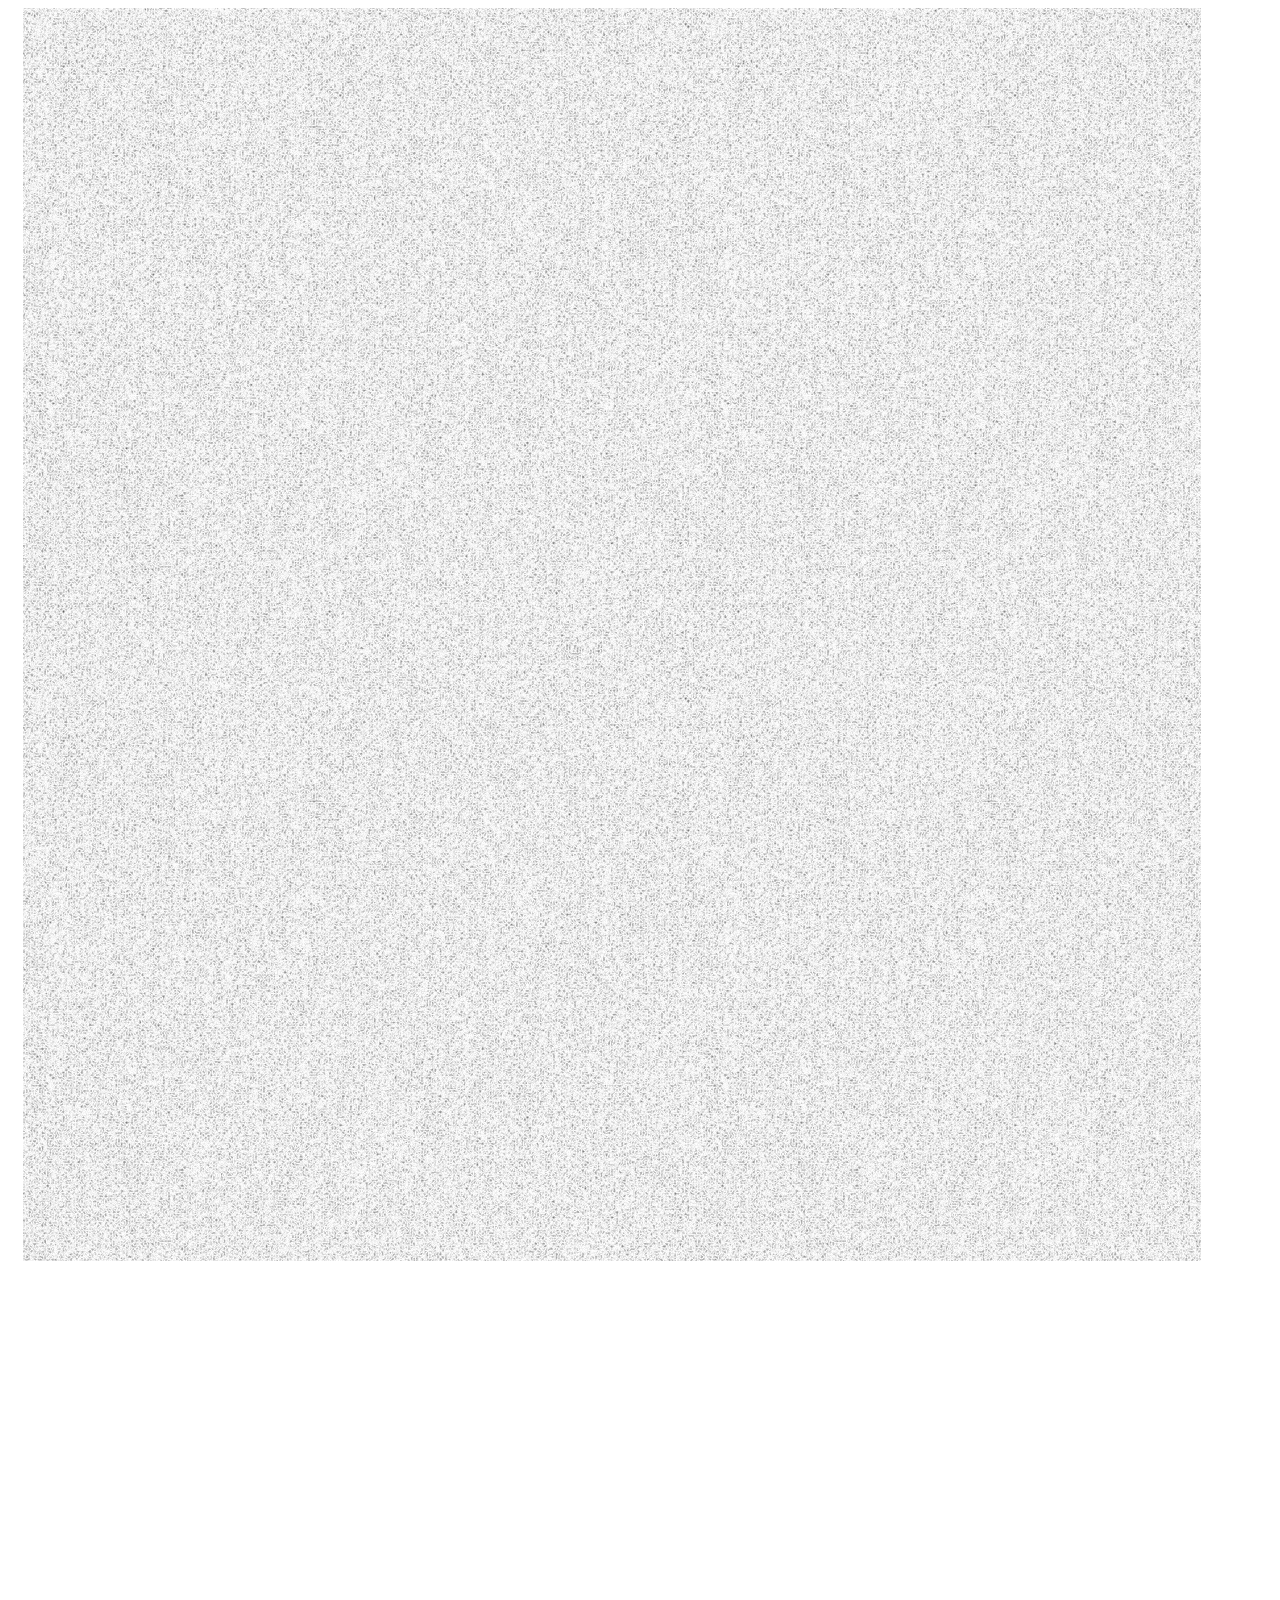
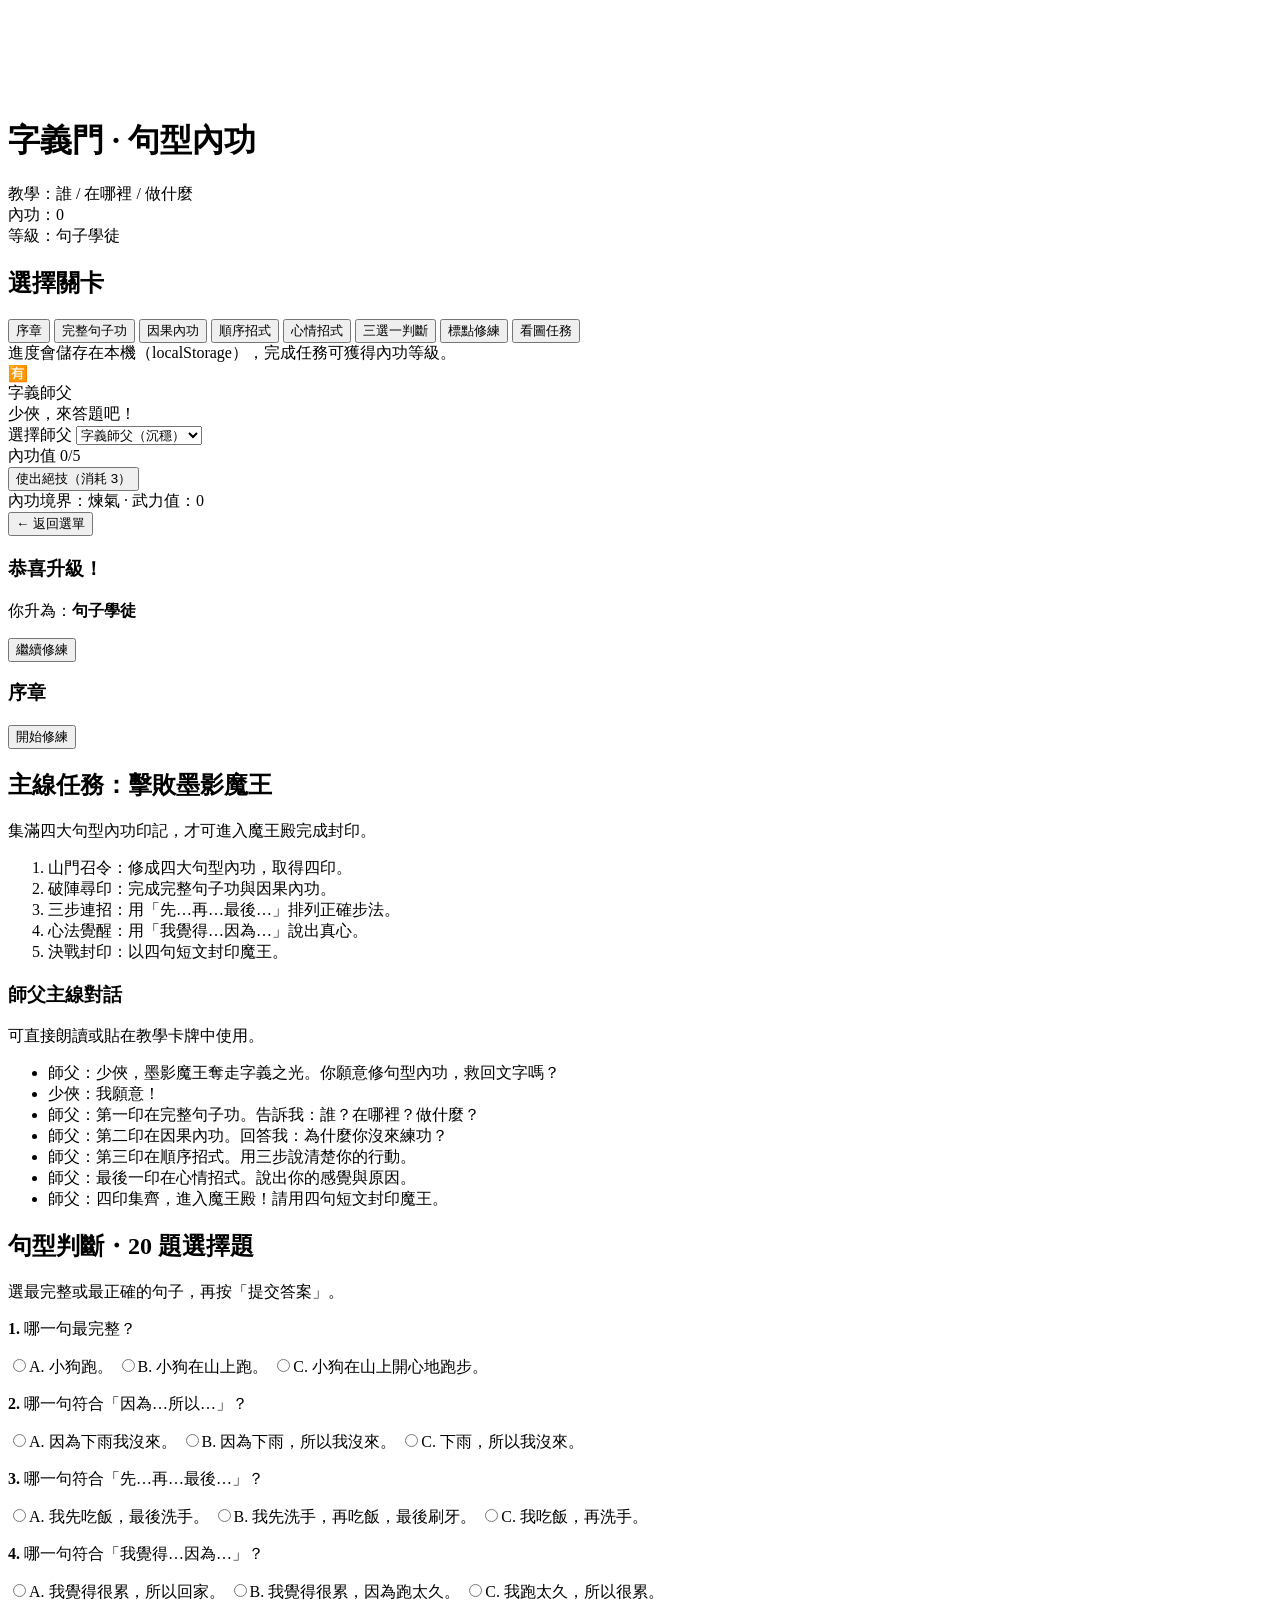
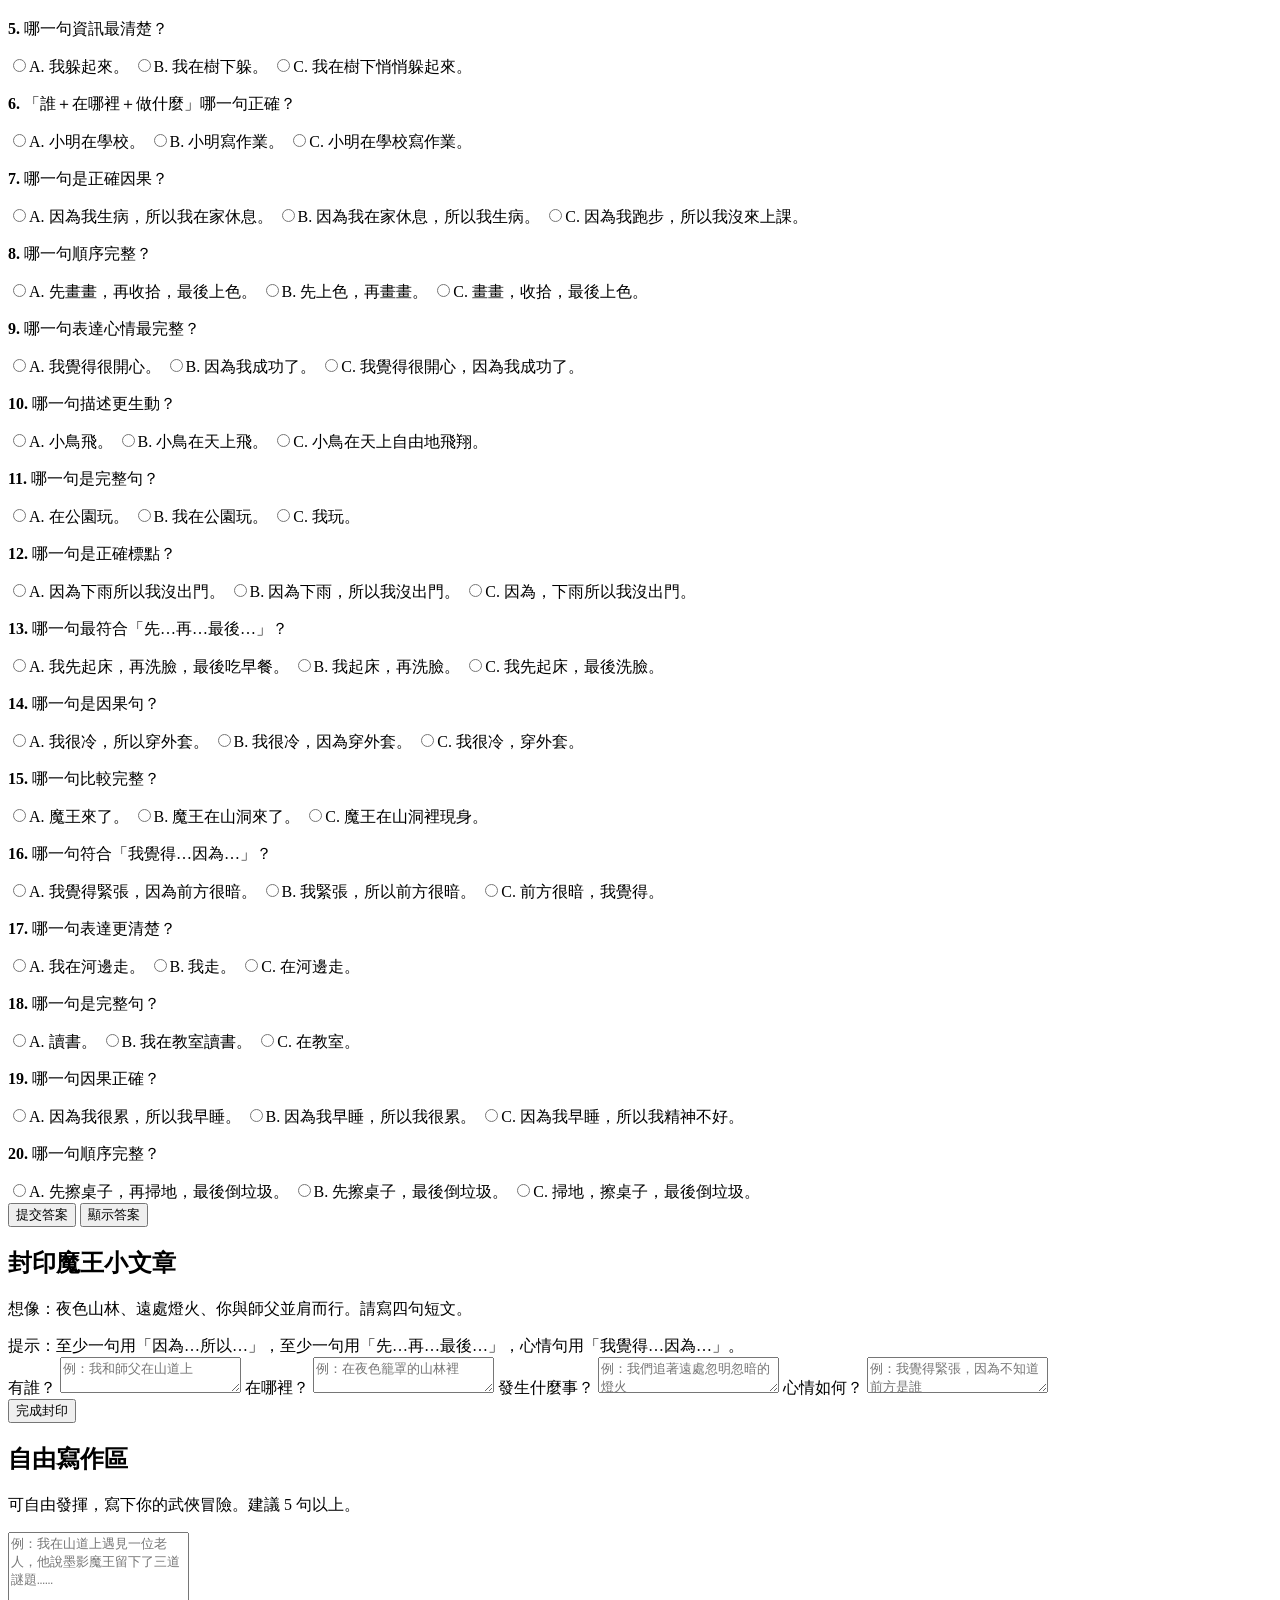
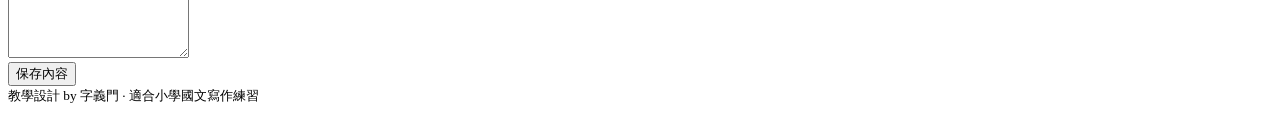
==== index.html @ 16835811 "Add files via upload" ====
<!doctype html>
<html lang="zh-Hant">
<head>
  <meta charset="utf-8" />
  <meta name="viewport" content="width=device-width,initial-scale=1" />
  <title>字義門 · 句型內功</title>
  <link rel="stylesheet" href="css/style.css">
</head>
<body>
  <!-- decorative animated ink at the right edge -->
  <div id="ink-edge" aria-hidden="true" class="ink-edge">
    <!-- simple SVG ink-blot with subtle gradient and texture -->
    <svg viewBox="0 0 600 800" preserveAspectRatio="xMidYMid slice" xmlns="http://www.w3.org/2000/svg">
      <defs>
        <radialGradient id="inkGrad" cx="30%" cy="20%" r="80%">
          <stop offset="0%" stop-color="#0b132b" stop-opacity="0.85"/>
          <stop offset="60%" stop-color="#0b132b" stop-opacity="0.55"/>
          <stop offset="100%" stop-color="#0b132b" stop-opacity="0.15"/>
        </radialGradient>
        <filter id="grain"><feTurbulence baseFrequency="0.8" numOctaves="1" stitchTiles="stitch"/><feColorMatrix type="saturate" values="0" result="g"/></filter>
      </defs>
      <g filter="url(#grain)">
        <path class="ink-blob" d="M120,60 C40,120 40,260 80,360 C130,480 220,560 300,540 C380,520 460,420 500,300 C540,180 520,80 420,50 C340,26 220,10 120,60 Z" fill="url(#inkGrad)" opacity="0.95"/>
        <ellipse class="ink-spot" cx="420" cy="420" rx="80" ry="40" fill="#0b132b" opacity="0.06"/>
      </g>
    </svg>
  </div>
  <!-- interactive overlay for ink ripples (captures pointer events) -->
  <div id="ink-interact" class="ink-interact" aria-hidden="false"></div>
  <main id="app" class="container">
    <header>
      <div class="title-wrap">
        <h1>字義門 · 句型內功</h1>
        <div class="meta small">教學：誰 / 在哪裡 / 做什麼</div>
      </div>
      <div class="status">
        <div id="points">內功：<span id="points-count">0</span></div>
        <div id="level-badge">等級：<span id="badge">句子學徒</span></div>
        <div class="progress" title="升級進度"><div id="progress-bar"></div></div>
      </div>
    </header>

    <section id="menu" class="panel">
      <h2>選擇關卡</h2>
      <div class="buttons">
        <button id="prologue-btn">序章</button>
        <button data-action="start" data-level="complete">完整句子功</button>
        <button data-action="start" data-level="cause">因果內功</button>
        <button data-action="start" data-level="sequence">順序招式</button>
        <button data-action="start" data-level="feeling">心情招式</button>
        <button data-action="start" data-level="choose">三選一判斷</button>
        <button data-action="start" data-level="punct">標點修練</button>
        <button data-action="start" data-level="picture">看圖任務</button>
      </div>
      <div class="hint">進度會儲存在本機（localStorage），完成任務可獲得內功等級。</div>
    </section>

    <!-- Wuxia NPC and inner power area -->
    <section id="dojo" class="panel">
      <div class="npc-row">
        <div class="npc">
          <div id="npc-avatar" class="avatar">🈶</div>
          <div>
            <div id="npc-name">字義師父</div>
            <div id="npc-bubble" class="bubble">少俠，來答題吧！</div>
          </div>
        </div>

        <div class="npc-controls">
          <label for="npc-select" class="small">選擇師父</label>
          <select id="npc-select">
            <option value="master">字義師父（沉穩）</option>
            <option value="elder">老莊長老（慈祥）</option>
            <option value="sister">師姊（活潑）</option>
          </select>
          <div class="power-box">
            <div class="power-label">內功值 <span id="power-numeric">0/5</span></div>
            <div class="power-bar"><div id="power-bar-fill" style="width:0%"></div></div>
            <button id="use-skill">使出絕技（消耗 3）</button>
          </div>
          <div class="status-box small">內功境界：<span id="realm">煉氣</span> · 武力值：<span id="wuli">0</span></div>
        </div>
      </div>
    </section>

    <section id="game" class="panel hidden">
      <button id="back">← 返回選單</button>
      <h2 id="stage-title"></h2>
      <div id="stage-desc"></div>
      <div id="question-area"></div>
      <div id="controls"></div>
      <div id="feedback" class="feedback"></div>
    </section>

    <!-- Level up modal -->
    <div id="levelup-modal" class="modal hidden">
      <div class="modal-card">
        <h3>恭喜升級！</h3>
        <p>你升為：<strong id="modal-badge">句子學徒</strong></p>
        <button id="close-modal">繼續修練</button>
      </div>
    </div>

    <!-- Prologue modal -->
    <div id="prologue-modal" class="modal hidden">
      <div class="modal-card">
        <h3 id="prologue-title">序章</h3>
        <div id="prologue-content" class="meta" style="margin:12px 0;white-space:pre-wrap;"></div>
        <button id="close-prologue">開始修練</button>
      </div>
    </div>

    <section id="mainline" class="panel">
      <h2>主線任務：擊敗墨影魔王</h2>
      <p class="meta">集滿四大句型內功印記，才可進入魔王殿完成封印。</p>
      <ol>
        <li>山門召令：修成四大句型內功，取得四印。</li>
        <li>破陣尋印：完成完整句子功與因果內功。</li>
        <li>三步連招：用「先…再…最後…」排列正確步法。</li>
        <li>心法覺醒：用「我覺得…因為…」說出真心。</li>
        <li>決戰封印：以四句短文封印魔王。</li>
      </ol>
      <h3>師父主線對話</h3>
      <div class="meta">可直接朗讀或貼在教學卡牌中使用。</div>
      <ul class="meta">
        <li>師父：少俠，墨影魔王奪走字義之光。你願意修句型內功，救回文字嗎？</li>
        <li>少俠：我願意！</li>
        <li>師父：第一印在完整句子功。告訴我：誰？在哪裡？做什麼？</li>
        <li>師父：第二印在因果內功。回答我：為什麼你沒來練功？</li>
        <li>師父：第三印在順序招式。用三步說清楚你的行動。</li>
        <li>師父：最後一印在心情招式。說出你的感覺與原因。</li>
        <li>師父：四印集齊，進入魔王殿！請用四句短文封印魔王。</li>
      </ul>
    </section>

    <section id="quiz20" class="panel">
      <h2>句型判斷・20 題選擇題</h2>
      <div class="meta">選最完整或最正確的句子，再按「提交答案」。</div>

      <div class="quiz-question" data-answer="C">
        <p><strong>1.</strong> 哪一句最完整？</p>
        <label class="choice"><input type="radio" name="q1" value="A">A. 小狗跑。</label>
        <label class="choice"><input type="radio" name="q1" value="B">B. 小狗在山上跑。</label>
        <label class="choice"><input type="radio" name="q1" value="C">C. 小狗在山上開心地跑步。</label>
      </div>

      <div class="quiz-question" data-answer="B">
        <p><strong>2.</strong> 哪一句符合「因為…所以…」？</p>
        <label class="choice"><input type="radio" name="q2" value="A">A. 因為下雨我沒來。</label>
        <label class="choice"><input type="radio" name="q2" value="B">B. 因為下雨，所以我沒來。</label>
        <label class="choice"><input type="radio" name="q2" value="C">C. 下雨，所以我沒來。</label>
      </div>

      <div class="quiz-question" data-answer="B">
        <p><strong>3.</strong> 哪一句符合「先…再…最後…」？</p>
        <label class="choice"><input type="radio" name="q3" value="A">A. 我先吃飯，最後洗手。</label>
        <label class="choice"><input type="radio" name="q3" value="B">B. 我先洗手，再吃飯，最後刷牙。</label>
        <label class="choice"><input type="radio" name="q3" value="C">C. 我吃飯，再洗手。</label>
      </div>

      <div class="quiz-question" data-answer="B">
        <p><strong>4.</strong> 哪一句符合「我覺得…因為…」？</p>
        <label class="choice"><input type="radio" name="q4" value="A">A. 我覺得很累，所以回家。</label>
        <label class="choice"><input type="radio" name="q4" value="B">B. 我覺得很累，因為跑太久。</label>
        <label class="choice"><input type="radio" name="q4" value="C">C. 我跑太久，所以很累。</label>
      </div>

      <div class="quiz-question" data-answer="C">
        <p><strong>5.</strong> 哪一句資訊最清楚？</p>
        <label class="choice"><input type="radio" name="q5" value="A">A. 我躲起來。</label>
        <label class="choice"><input type="radio" name="q5" value="B">B. 我在樹下躲。</label>
        <label class="choice"><input type="radio" name="q5" value="C">C. 我在樹下悄悄躲起來。</label>
      </div>

      <div class="quiz-question" data-answer="C">
        <p><strong>6.</strong> 「誰＋在哪裡＋做什麼」哪一句正確？</p>
        <label class="choice"><input type="radio" name="q6" value="A">A. 小明在學校。</label>
        <label class="choice"><input type="radio" name="q6" value="B">B. 小明寫作業。</label>
        <label class="choice"><input type="radio" name="q6" value="C">C. 小明在學校寫作業。</label>
      </div>

      <div class="quiz-question" data-answer="A">
        <p><strong>7.</strong> 哪一句是正確因果？</p>
        <label class="choice"><input type="radio" name="q7" value="A">A. 因為我生病，所以我在家休息。</label>
        <label class="choice"><input type="radio" name="q7" value="B">B. 因為我在家休息，所以我生病。</label>
        <label class="choice"><input type="radio" name="q7" value="C">C. 因為我跑步，所以我沒來上課。</label>
      </div>

      <div class="quiz-question" data-answer="A">
        <p><strong>8.</strong> 哪一句順序完整？</p>
        <label class="choice"><input type="radio" name="q8" value="A">A. 先畫畫，再收拾，最後上色。</label>
        <label class="choice"><input type="radio" name="q8" value="B">B. 先上色，再畫畫。</label>
        <label class="choice"><input type="radio" name="q8" value="C">C. 畫畫，收拾，最後上色。</label>
      </div>

      <div class="quiz-question" data-answer="C">
        <p><strong>9.</strong> 哪一句表達心情最完整？</p>
        <label class="choice"><input type="radio" name="q9" value="A">A. 我覺得很開心。</label>
        <label class="choice"><input type="radio" name="q9" value="B">B. 因為我成功了。</label>
        <label class="choice"><input type="radio" name="q9" value="C">C. 我覺得很開心，因為我成功了。</label>
      </div>

      <div class="quiz-question" data-answer="C">
        <p><strong>10.</strong> 哪一句描述更生動？</p>
        <label class="choice"><input type="radio" name="q10" value="A">A. 小鳥飛。</label>
        <label class="choice"><input type="radio" name="q10" value="B">B. 小鳥在天上飛。</label>
        <label class="choice"><input type="radio" name="q10" value="C">C. 小鳥在天上自由地飛翔。</label>
      </div>

      <div class="quiz-question" data-answer="B">
        <p><strong>11.</strong> 哪一句是完整句？</p>
        <label class="choice"><input type="radio" name="q11" value="A">A. 在公園玩。</label>
        <label class="choice"><input type="radio" name="q11" value="B">B. 我在公園玩。</label>
        <label class="choice"><input type="radio" name="q11" value="C">C. 我玩。</label>
      </div>

      <div class="quiz-question" data-answer="B">
        <p><strong>12.</strong> 哪一句是正確標點？</p>
        <label class="choice"><input type="radio" name="q12" value="A">A. 因為下雨所以我沒出門。</label>
        <label class="choice"><input type="radio" name="q12" value="B">B. 因為下雨，所以我沒出門。</label>
        <label class="choice"><input type="radio" name="q12" value="C">C. 因為，下雨所以我沒出門。</label>
      </div>

      <div class="quiz-question" data-answer="A">
        <p><strong>13.</strong> 哪一句最符合「先…再…最後…」？</p>
        <label class="choice"><input type="radio" name="q13" value="A">A. 我先起床，再洗臉，最後吃早餐。</label>
        <label class="choice"><input type="radio" name="q13" value="B">B. 我起床，再洗臉。</label>
        <label class="choice"><input type="radio" name="q13" value="C">C. 我先起床，最後洗臉。</label>
      </div>

      <div class="quiz-question" data-answer="A">
        <p><strong>14.</strong> 哪一句是因果句？</p>
        <label class="choice"><input type="radio" name="q14" value="A">A. 我很冷，所以穿外套。</label>
        <label class="choice"><input type="radio" name="q14" value="B">B. 我很冷，因為穿外套。</label>
        <label class="choice"><input type="radio" name="q14" value="C">C. 我很冷，穿外套。</label>
      </div>

      <div class="quiz-question" data-answer="C">
        <p><strong>15.</strong> 哪一句比較完整？</p>
        <label class="choice"><input type="radio" name="q15" value="A">A. 魔王來了。</label>
        <label class="choice"><input type="radio" name="q15" value="B">B. 魔王在山洞來了。</label>
        <label class="choice"><input type="radio" name="q15" value="C">C. 魔王在山洞裡現身。</label>
      </div>

      <div class="quiz-question" data-answer="A">
        <p><strong>16.</strong> 哪一句符合「我覺得…因為…」？</p>
        <label class="choice"><input type="radio" name="q16" value="A">A. 我覺得緊張，因為前方很暗。</label>
        <label class="choice"><input type="radio" name="q16" value="B">B. 我緊張，所以前方很暗。</label>
        <label class="choice"><input type="radio" name="q16" value="C">C. 前方很暗，我覺得。</label>
      </div>

      <div class="quiz-question" data-answer="A">
        <p><strong>17.</strong> 哪一句表達更清楚？</p>
        <label class="choice"><input type="radio" name="q17" value="A">A. 我在河邊走。</label>
        <label class="choice"><input type="radio" name="q17" value="B">B. 我走。</label>
        <label class="choice"><input type="radio" name="q17" value="C">C. 在河邊走。</label>
      </div>

      <div class="quiz-question" data-answer="B">
        <p><strong>18.</strong> 哪一句是完整句？</p>
        <label class="choice"><input type="radio" name="q18" value="A">A. 讀書。</label>
        <label class="choice"><input type="radio" name="q18" value="B">B. 我在教室讀書。</label>
        <label class="choice"><input type="radio" name="q18" value="C">C. 在教室。</label>
      </div>

      <div class="quiz-question" data-answer="A">
        <p><strong>19.</strong> 哪一句因果正確？</p>
        <label class="choice"><input type="radio" name="q19" value="A">A. 因為我很累，所以我早睡。</label>
        <label class="choice"><input type="radio" name="q19" value="B">B. 因為我早睡，所以我很累。</label>
        <label class="choice"><input type="radio" name="q19" value="C">C. 因為我早睡，所以我精神不好。</label>
      </div>

      <div class="quiz-question" data-answer="A">
        <p><strong>20.</strong> 哪一句順序完整？</p>
        <label class="choice"><input type="radio" name="q20" value="A">A. 先擦桌子，再掃地，最後倒垃圾。</label>
        <label class="choice"><input type="radio" name="q20" value="B">B. 先擦桌子，最後倒垃圾。</label>
        <label class="choice"><input type="radio" name="q20" value="C">C. 掃地，擦桌子，最後倒垃圾。</label>
      </div>

      <div class="controls-row">
        <button id="quiz-check">提交答案</button>
        <button id="quiz-show">顯示答案</button>
      </div>
      <div id="quiz-result" class="feedback"></div>
    </section>

    <section id="writing" class="panel">
      <h2>封印魔王小文章</h2>
      <p class="meta">想像：夜色山林、遠處燈火、你與師父並肩而行。請寫四句短文。</p>
      <div class="meta">提示：至少一句用「因為…所以…」，至少一句用「先…再…最後…」，心情句用「我覺得…因為…」。</div>
      <label>有誰？
        <textarea id="story-who" rows="2" placeholder="例：我和師父在山道上"></textarea>
      </label>
      <label>在哪裡？
        <textarea id="story-where" rows="2" placeholder="例：在夜色籠罩的山林裡"></textarea>
      </label>
      <label>發生什麼事？
        <textarea id="story-what" rows="2" placeholder="例：我們追著遠處忽明忽暗的燈火"></textarea>
      </label>
      <label>心情如何？
        <textarea id="story-feel" rows="2" placeholder="例：我覺得緊張，因為不知道前方是誰"></textarea>
      </label>
      <div class="controls-row">
        <button id="writing-check">完成封印</button>
      </div>
      <div id="writing-feedback" class="feedback"></div>
    </section>

    <section id="freewriting" class="panel">
      <h2>自由寫作區</h2>
      <p class="meta">可自由發揮，寫下你的武俠冒險。建議 5 句以上。</p>
      <textarea id="freewriting-text" rows="8" placeholder="例：我在山道上遇見一位老人，他說墨影魔王留下了三道謎題……"></textarea>
      <div class="controls-row">
        <button id="freewriting-save">保存內容</button>
      </div>
      <div id="freewriting-feedback" class="feedback"></div>
    </section>

    <footer>
      <small>教學設計 by 字義門 · 適合小學國文寫作練習</small>
    </footer>
  </main>
  <script src="js/story_lines_data.js"></script>
  <script src="js/npc_dialogue_data.js"></script>
  <script src="js/app.js"></script>
  <script>
    (function(){
      function getQuestions(){
        return Array.prototype.slice.call(document.querySelectorAll('#quiz20 .quiz-question'));
      }
      var quizCheck = document.getElementById('quiz-check');
      var quizShow = document.getElementById('quiz-show');
      var quizResult = document.getElementById('quiz-result');
      if(quizCheck){
        quizCheck.addEventListener('click', function(){
          var questions = getQuestions();
          var correct = 0;
          var answered = 0;
          questions.forEach(function(q){
            var answer = q.getAttribute('data-answer');
            var sel = q.querySelector('input[type="radio"]:checked');
            if(sel){
              answered += 1;
              if(sel.value === answer){ correct += 1; }
            }
          });
          if(quizResult){
            if(answered < questions.length){
              quizResult.className = 'feedback bad';
              quizResult.innerText = '尚未全部作答：已作答 ' + answered + ' / ' + questions.length + ' 題。';
            } else {
              quizResult.className = 'feedback ok';
              quizResult.innerText = '答對 ' + correct + ' / ' + questions.length + ' 題。';
            }
          }
        });
      }
      if(quizShow){
        quizShow.addEventListener('click', function(){
          getQuestions().forEach(function(q){
            var answer = q.getAttribute('data-answer');
            var input = q.querySelector('input[value="' + answer + '"]');
            if(input && input.parentElement){
              input.parentElement.style.borderColor = '#2b7cff';
              input.parentElement.style.background = '#eef5ff';
            }
          });
          if(quizResult){
            quizResult.className = 'feedback';
            quizResult.innerText = '已標示正確答案。';
          }
        });
      }

      var writingCheck = document.getElementById('writing-check');
      var writingFeedback = document.getElementById('writing-feedback');
      if(writingCheck){
        writingCheck.addEventListener('click', function(){
          var ids = ['story-who','story-where','story-what','story-feel'];
          var missing = 0;
          ids.forEach(function(id){
            var el = document.getElementById(id);
            if(!el || !el.value || !el.value.trim()){ missing += 1; }
          });
          if(writingFeedback){
            if(missing === 0){
              writingFeedback.className = 'feedback ok';
              writingFeedback.innerText = '封印成功！你已完成四句短文。';
            } else {
              writingFeedback.className = 'feedback bad';
              writingFeedback.innerText = '還差 ' + missing + ' 句未完成。';
            }
          }
        });
      }

      var freeText = document.getElementById('freewriting-text');
      var freeSave = document.getElementById('freewriting-save');
      var freeFeedback = document.getElementById('freewriting-feedback');
      if(freeText){
        try{
          var saved = localStorage.getItem('zy_freewriting_v1');
          if(saved){ freeText.value = saved; }
        }catch(e){}
      }
      if(freeSave){
        freeSave.addEventListener('click', function(){
          if(freeText && freeText.value.trim()){
            try{ localStorage.setItem('zy_freewriting_v1', freeText.value); }catch(e){}
            if(freeFeedback){
              freeFeedback.className = 'feedback ok';
              freeFeedback.innerText = '已保存你的文章。';
            }
          } else if(freeFeedback){
            freeFeedback.className = 'feedback bad';
            freeFeedback.innerText = '請先寫一些內容再保存。';
          }
        });
      }
    })();
  </script>
</body>
</html>
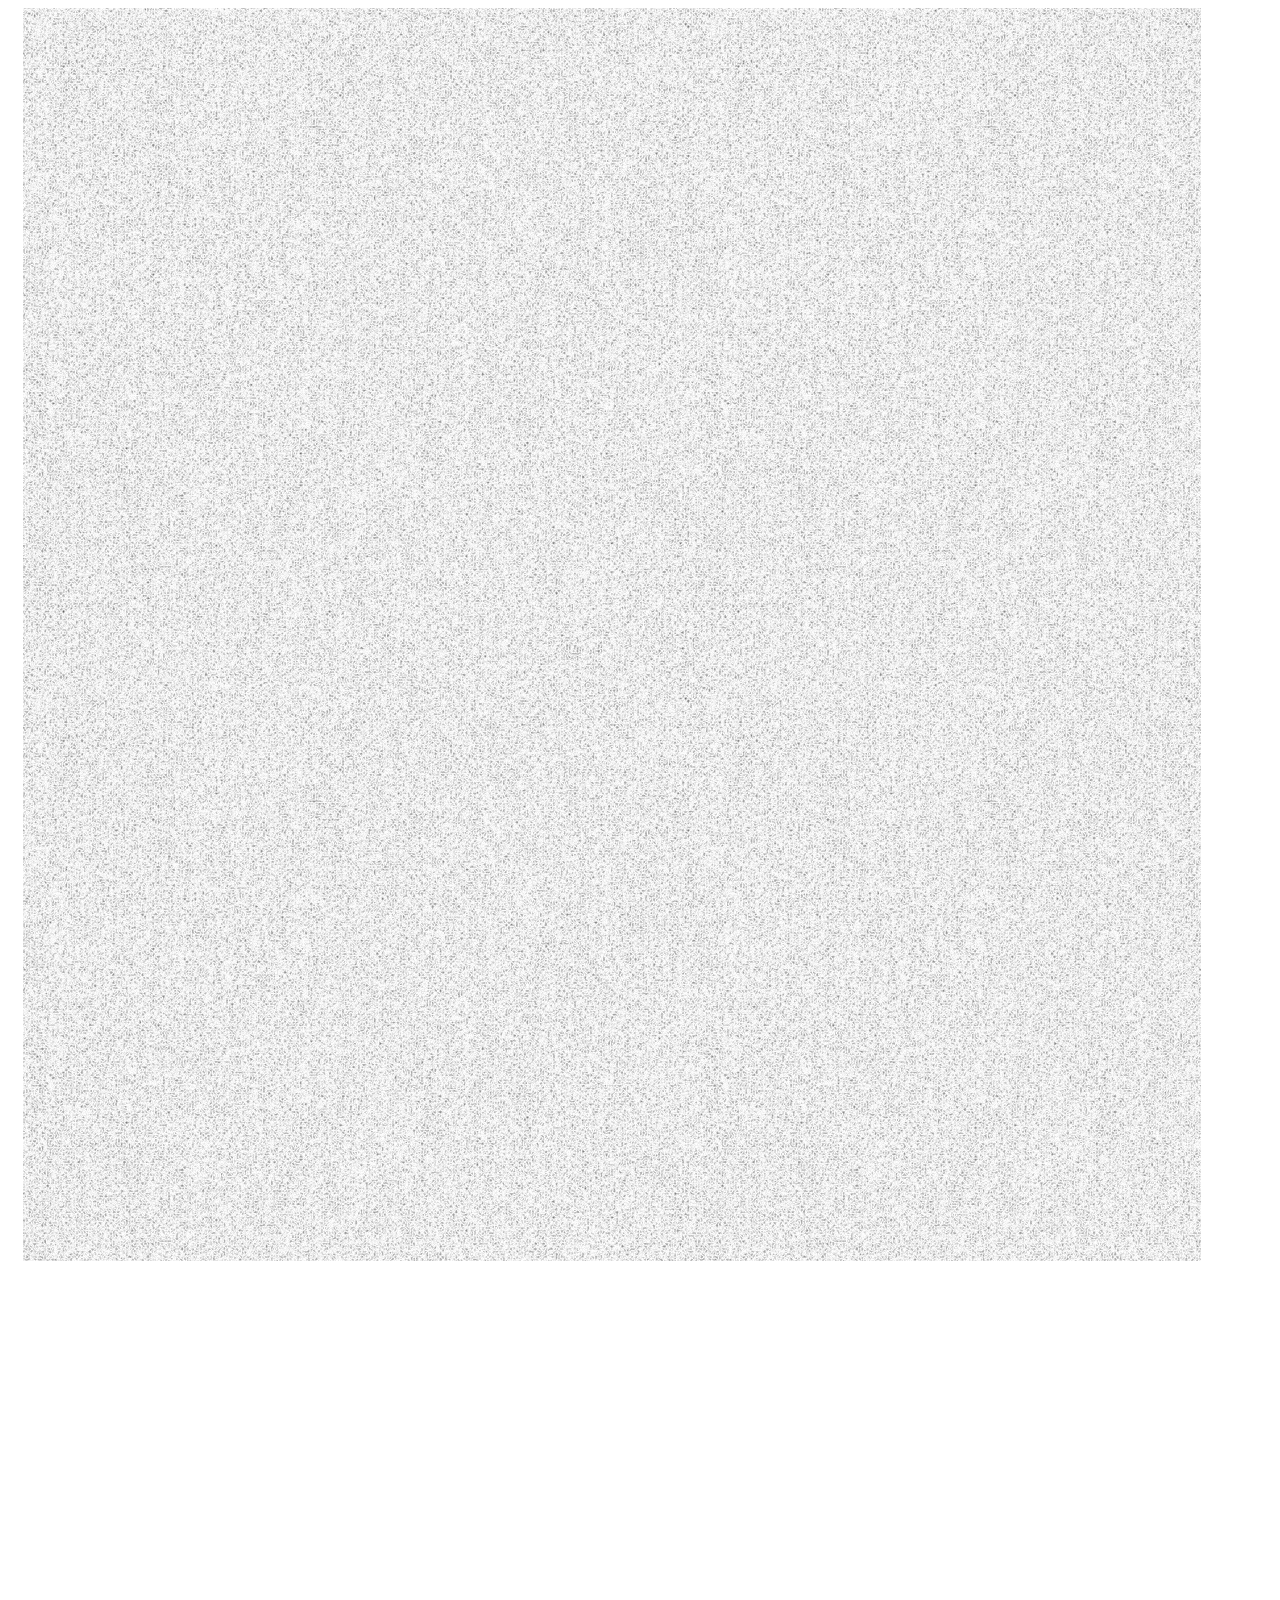
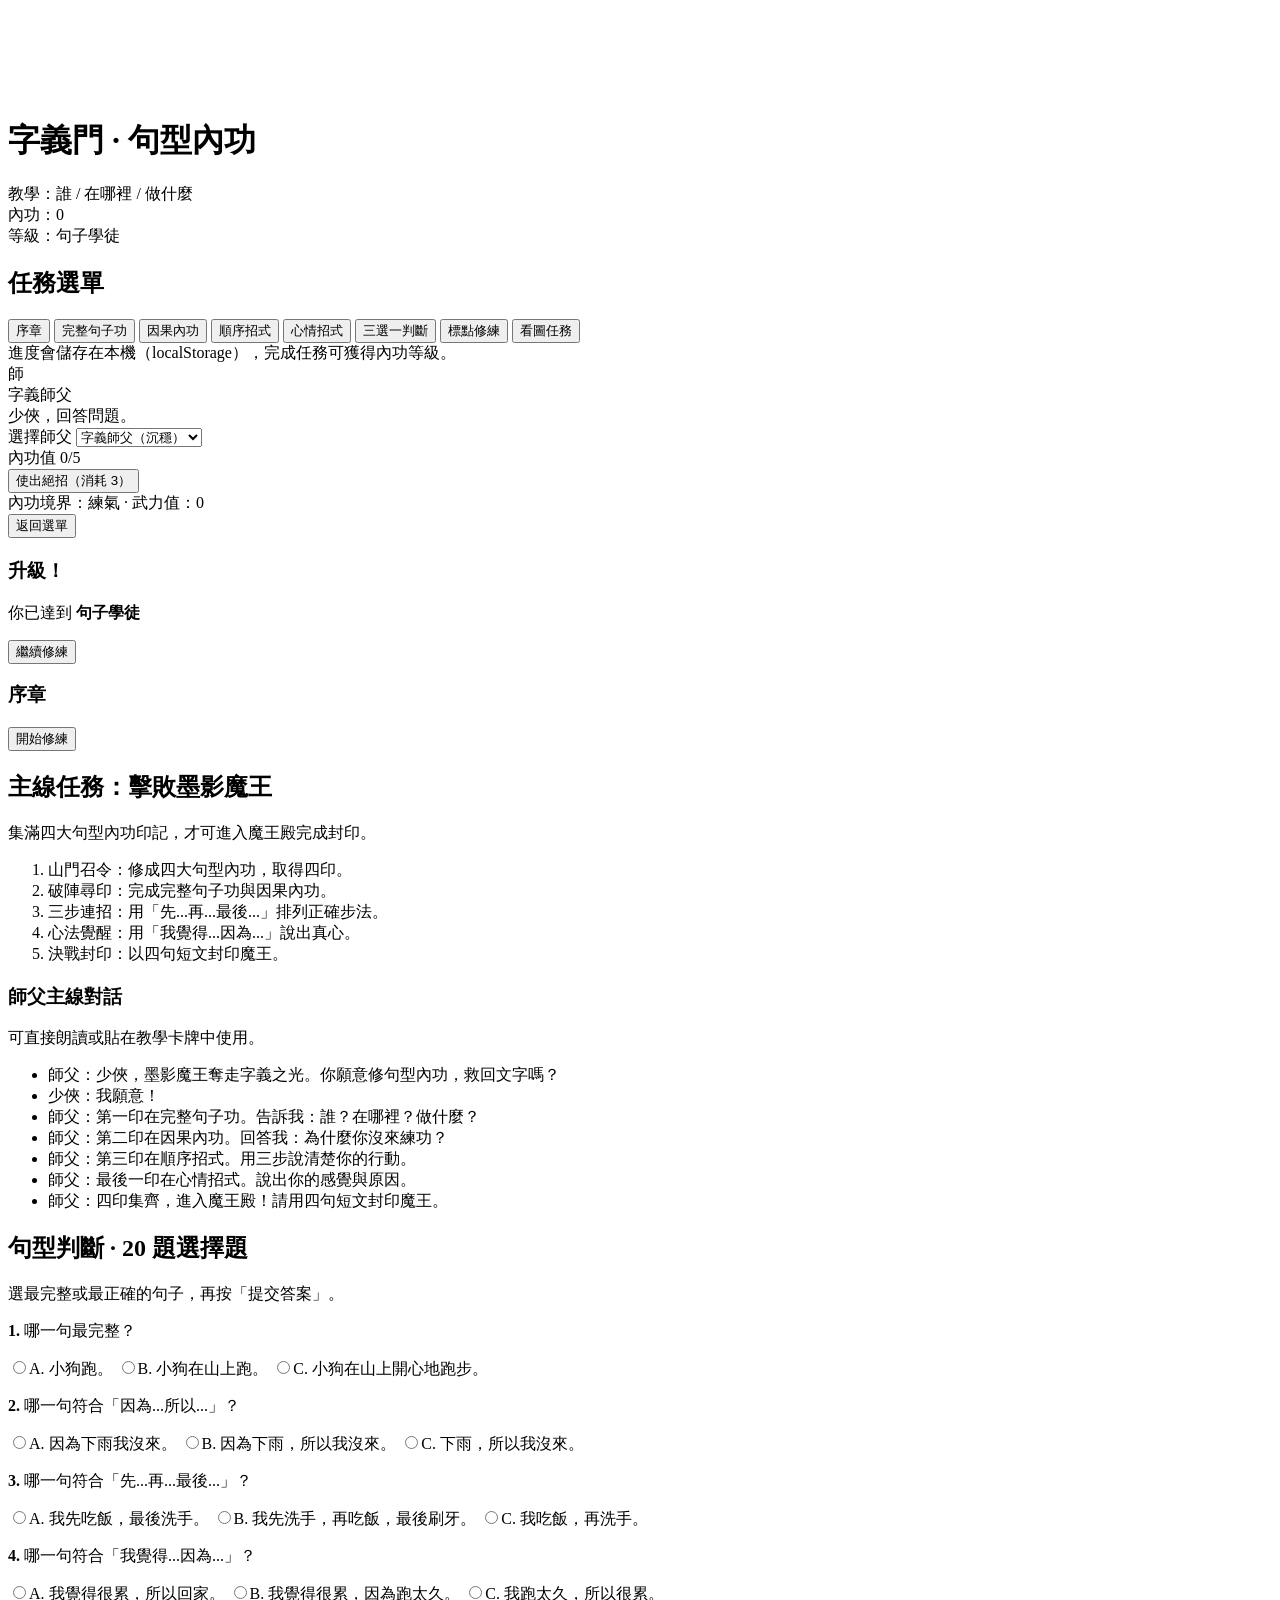
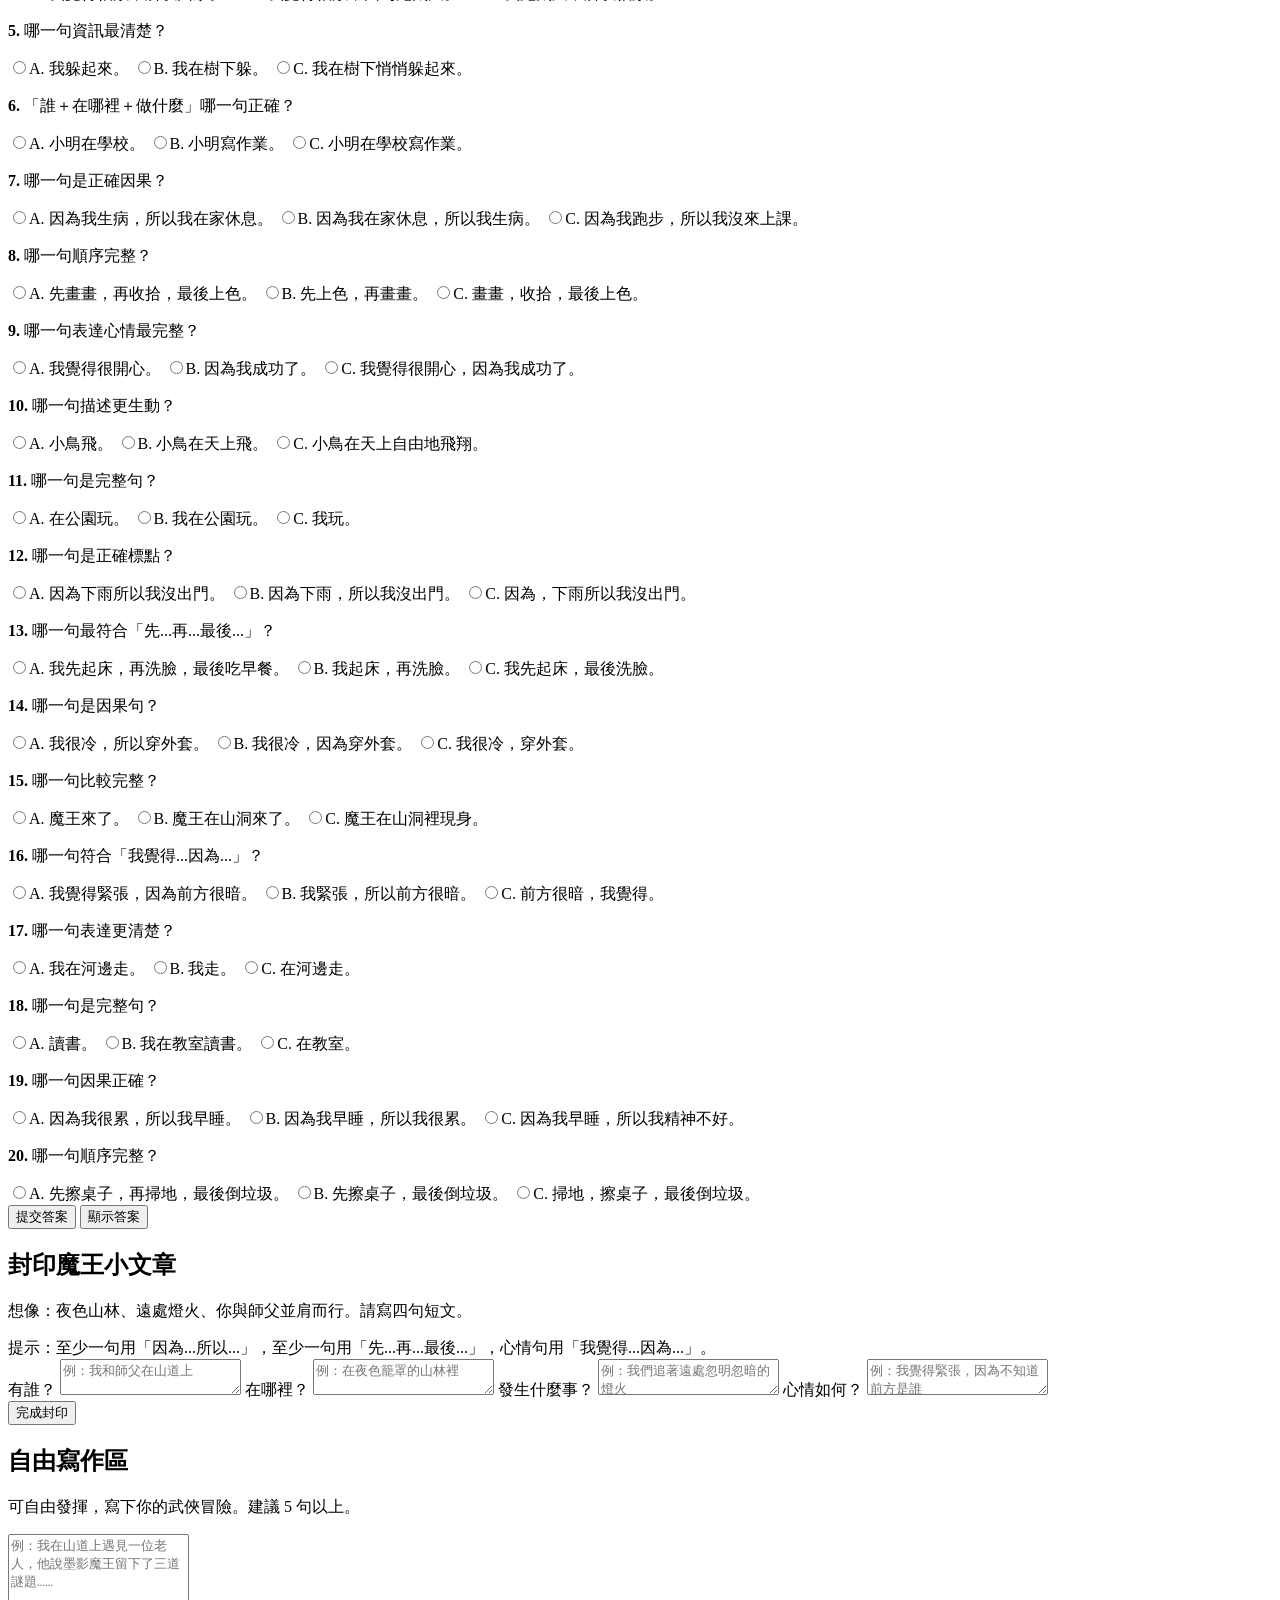
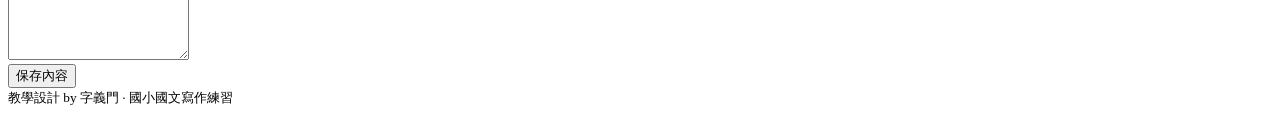
==== commit c15bfd78: "Update index.html" ====
--- a/index.html
+++ b/index.html
@@ -9,7 +9,6 @@
 <body>
   <!-- decorative animated ink at the right edge -->
   <div id="ink-edge" aria-hidden="true" class="ink-edge">
-    <!-- simple SVG ink-blot with subtle gradient and texture -->
     <svg viewBox="0 0 600 800" preserveAspectRatio="xMidYMid slice" xmlns="http://www.w3.org/2000/svg">
       <defs>
         <radialGradient id="inkGrad" cx="30%" cy="20%" r="80%">
@@ -25,8 +24,8 @@
       </g>
     </svg>
   </div>
-  <!-- interactive overlay for ink ripples (captures pointer events) -->
   <div id="ink-interact" class="ink-interact" aria-hidden="false"></div>
+
   <main id="app" class="container">
     <header>
       <div class="title-wrap">
@@ -36,12 +35,12 @@
       <div class="status">
         <div id="points">內功：<span id="points-count">0</span></div>
         <div id="level-badge">等級：<span id="badge">句子學徒</span></div>
-        <div class="progress" title="升級進度"><div id="progress-bar"></div></div>
+        <div class="progress" title="進度"><div id="progress-bar"></div></div>
       </div>
     </header>
 
     <section id="menu" class="panel">
-      <h2>選擇關卡</h2>
+      <h2>任務選單</h2>
       <div class="buttons">
         <button id="prologue-btn">序章</button>
         <button data-action="start" data-level="complete">完整句子功</button>
@@ -55,14 +54,13 @@
       <div class="hint">進度會儲存在本機（localStorage），完成任務可獲得內功等級。</div>
     </section>
 
-    <!-- Wuxia NPC and inner power area -->
     <section id="dojo" class="panel">
       <div class="npc-row">
         <div class="npc">
-          <div id="npc-avatar" class="avatar">🈶</div>
+          <div id="npc-avatar" class="avatar">師</div>
           <div>
             <div id="npc-name">字義師父</div>
-            <div id="npc-bubble" class="bubble">少俠，來答題吧！</div>
+            <div id="npc-bubble" class="bubble">少俠，回答問題。</div>
           </div>
         </div>
 
@@ -70,21 +68,21 @@
           <label for="npc-select" class="small">選擇師父</label>
           <select id="npc-select">
             <option value="master">字義師父（沉穩）</option>
-            <option value="elder">老莊長老（慈祥）</option>
-            <option value="sister">師姊（活潑）</option>
+            <option value="elder">竹杖長老（笑）</option>
+            <option value="sister">師姐（活潑）</option>
           </select>
           <div class="power-box">
             <div class="power-label">內功值 <span id="power-numeric">0/5</span></div>
             <div class="power-bar"><div id="power-bar-fill" style="width:0%"></div></div>
-            <button id="use-skill">使出絕技（消耗 3）</button>
+            <button id="use-skill">使出絕招（消耗 3）</button>
           </div>
-          <div class="status-box small">內功境界：<span id="realm">煉氣</span> · 武力值：<span id="wuli">0</span></div>
+          <div class="status-box small">內功境界：<span id="realm">練氣</span> · 武力值：<span id="wuli">0</span></div>
         </div>
       </div>
     </section>
 
     <section id="game" class="panel hidden">
-      <button id="back">← 返回選單</button>
+      <button id="back">返回選單</button>
       <h2 id="stage-title"></h2>
       <div id="stage-desc"></div>
       <div id="question-area"></div>
@@ -92,16 +90,14 @@
       <div id="feedback" class="feedback"></div>
     </section>
 
-    <!-- Level up modal -->
     <div id="levelup-modal" class="modal hidden">
       <div class="modal-card">
-        <h3>恭喜升級！</h3>
-        <p>你升為：<strong id="modal-badge">句子學徒</strong></p>
+        <h3>升級！</h3>
+        <p>你已達到 <strong id="modal-badge">句子學徒</strong></p>
         <button id="close-modal">繼續修練</button>
       </div>
     </div>
 
-    <!-- Prologue modal -->
     <div id="prologue-modal" class="modal hidden">
       <div class="modal-card">
         <h3 id="prologue-title">序章</h3>
@@ -110,314 +106,315 @@
       </div>
     </div>
 
-    <section id="mainline" class="panel">
-      <h2>主線任務：擊敗墨影魔王</h2>
-      <p class="meta">集滿四大句型內功印記，才可進入魔王殿完成封印。</p>
-      <ol>
-        <li>山門召令：修成四大句型內功，取得四印。</li>
-        <li>破陣尋印：完成完整句子功與因果內功。</li>
-        <li>三步連招：用「先…再…最後…」排列正確步法。</li>
-        <li>心法覺醒：用「我覺得…因為…」說出真心。</li>
-        <li>決戰封印：以四句短文封印魔王。</li>
-      </ol>
-      <h3>師父主線對話</h3>
-      <div class="meta">可直接朗讀或貼在教學卡牌中使用。</div>
-      <ul class="meta">
-        <li>師父：少俠，墨影魔王奪走字義之光。你願意修句型內功，救回文字嗎？</li>
-        <li>少俠：我願意！</li>
-        <li>師父：第一印在完整句子功。告訴我：誰？在哪裡？做什麼？</li>
-        <li>師父：第二印在因果內功。回答我：為什麼你沒來練功？</li>
-        <li>師父：第三印在順序招式。用三步說清楚你的行動。</li>
-        <li>師父：最後一印在心情招式。說出你的感覺與原因。</li>
-        <li>師父：四印集齊，進入魔王殿！請用四句短文封印魔王。</li>
-      </ul>
-    </section>
-
-    <section id="quiz20" class="panel">
-      <h2>句型判斷・20 題選擇題</h2>
-      <div class="meta">選最完整或最正確的句子，再按「提交答案」。</div>
-
-      <div class="quiz-question" data-answer="C">
-        <p><strong>1.</strong> 哪一句最完整？</p>
-        <label class="choice"><input type="radio" name="q1" value="A">A. 小狗跑。</label>
-        <label class="choice"><input type="radio" name="q1" value="B">B. 小狗在山上跑。</label>
-        <label class="choice"><input type="radio" name="q1" value="C">C. 小狗在山上開心地跑步。</label>
-      </div>
-
-      <div class="quiz-question" data-answer="B">
-        <p><strong>2.</strong> 哪一句符合「因為…所以…」？</p>
-        <label class="choice"><input type="radio" name="q2" value="A">A. 因為下雨我沒來。</label>
-        <label class="choice"><input type="radio" name="q2" value="B">B. 因為下雨，所以我沒來。</label>
-        <label class="choice"><input type="radio" name="q2" value="C">C. 下雨，所以我沒來。</label>
-      </div>
-
-      <div class="quiz-question" data-answer="B">
-        <p><strong>3.</strong> 哪一句符合「先…再…最後…」？</p>
-        <label class="choice"><input type="radio" name="q3" value="A">A. 我先吃飯，最後洗手。</label>
-        <label class="choice"><input type="radio" name="q3" value="B">B. 我先洗手，再吃飯，最後刷牙。</label>
-        <label class="choice"><input type="radio" name="q3" value="C">C. 我吃飯，再洗手。</label>
-      </div>
-
-      <div class="quiz-question" data-answer="B">
-        <p><strong>4.</strong> 哪一句符合「我覺得…因為…」？</p>
-        <label class="choice"><input type="radio" name="q4" value="A">A. 我覺得很累，所以回家。</label>
-        <label class="choice"><input type="radio" name="q4" value="B">B. 我覺得很累，因為跑太久。</label>
-        <label class="choice"><input type="radio" name="q4" value="C">C. 我跑太久，所以很累。</label>
-      </div>
-
-      <div class="quiz-question" data-answer="C">
-        <p><strong>5.</strong> 哪一句資訊最清楚？</p>
-        <label class="choice"><input type="radio" name="q5" value="A">A. 我躲起來。</label>
-        <label class="choice"><input type="radio" name="q5" value="B">B. 我在樹下躲。</label>
-        <label class="choice"><input type="radio" name="q5" value="C">C. 我在樹下悄悄躲起來。</label>
-      </div>
-
-      <div class="quiz-question" data-answer="C">
-        <p><strong>6.</strong> 「誰＋在哪裡＋做什麼」哪一句正確？</p>
-        <label class="choice"><input type="radio" name="q6" value="A">A. 小明在學校。</label>
-        <label class="choice"><input type="radio" name="q6" value="B">B. 小明寫作業。</label>
-        <label class="choice"><input type="radio" name="q6" value="C">C. 小明在學校寫作業。</label>
-      </div>
-
-      <div class="quiz-question" data-answer="A">
-        <p><strong>7.</strong> 哪一句是正確因果？</p>
-        <label class="choice"><input type="radio" name="q7" value="A">A. 因為我生病，所以我在家休息。</label>
-        <label class="choice"><input type="radio" name="q7" value="B">B. 因為我在家休息，所以我生病。</label>
-        <label class="choice"><input type="radio" name="q7" value="C">C. 因為我跑步，所以我沒來上課。</label>
-      </div>
-
-      <div class="quiz-question" data-answer="A">
-        <p><strong>8.</strong> 哪一句順序完整？</p>
-        <label class="choice"><input type="radio" name="q8" value="A">A. 先畫畫，再收拾，最後上色。</label>
-        <label class="choice"><input type="radio" name="q8" value="B">B. 先上色，再畫畫。</label>
-        <label class="choice"><input type="radio" name="q8" value="C">C. 畫畫，收拾，最後上色。</label>
-      </div>
-
-      <div class="quiz-question" data-answer="C">
-        <p><strong>9.</strong> 哪一句表達心情最完整？</p>
-        <label class="choice"><input type="radio" name="q9" value="A">A. 我覺得很開心。</label>
-        <label class="choice"><input type="radio" name="q9" value="B">B. 因為我成功了。</label>
-        <label class="choice"><input type="radio" name="q9" value="C">C. 我覺得很開心，因為我成功了。</label>
-      </div>
-
-      <div class="quiz-question" data-answer="C">
-        <p><strong>10.</strong> 哪一句描述更生動？</p>
-        <label class="choice"><input type="radio" name="q10" value="A">A. 小鳥飛。</label>
-        <label class="choice"><input type="radio" name="q10" value="B">B. 小鳥在天上飛。</label>
-        <label class="choice"><input type="radio" name="q10" value="C">C. 小鳥在天上自由地飛翔。</label>
-      </div>
-
-      <div class="quiz-question" data-answer="B">
-        <p><strong>11.</strong> 哪一句是完整句？</p>
-        <label class="choice"><input type="radio" name="q11" value="A">A. 在公園玩。</label>
-        <label class="choice"><input type="radio" name="q11" value="B">B. 我在公園玩。</label>
-        <label class="choice"><input type="radio" name="q11" value="C">C. 我玩。</label>
-      </div>
-
-      <div class="quiz-question" data-answer="B">
-        <p><strong>12.</strong> 哪一句是正確標點？</p>
-        <label class="choice"><input type="radio" name="q12" value="A">A. 因為下雨所以我沒出門。</label>
-        <label class="choice"><input type="radio" name="q12" value="B">B. 因為下雨，所以我沒出門。</label>
-        <label class="choice"><input type="radio" name="q12" value="C">C. 因為，下雨所以我沒出門。</label>
-      </div>
-
-      <div class="quiz-question" data-answer="A">
-        <p><strong>13.</strong> 哪一句最符合「先…再…最後…」？</p>
-        <label class="choice"><input type="radio" name="q13" value="A">A. 我先起床，再洗臉，最後吃早餐。</label>
-        <label class="choice"><input type="radio" name="q13" value="B">B. 我起床，再洗臉。</label>
-        <label class="choice"><input type="radio" name="q13" value="C">C. 我先起床，最後洗臉。</label>
-      </div>
-
-      <div class="quiz-question" data-answer="A">
-        <p><strong>14.</strong> 哪一句是因果句？</p>
-        <label class="choice"><input type="radio" name="q14" value="A">A. 我很冷，所以穿外套。</label>
-        <label class="choice"><input type="radio" name="q14" value="B">B. 我很冷，因為穿外套。</label>
-        <label class="choice"><input type="radio" name="q14" value="C">C. 我很冷，穿外套。</label>
-      </div>
-
-      <div class="quiz-question" data-answer="C">
-        <p><strong>15.</strong> 哪一句比較完整？</p>
-        <label class="choice"><input type="radio" name="q15" value="A">A. 魔王來了。</label>
-        <label class="choice"><input type="radio" name="q15" value="B">B. 魔王在山洞來了。</label>
-        <label class="choice"><input type="radio" name="q15" value="C">C. 魔王在山洞裡現身。</label>
-      </div>
-
-      <div class="quiz-question" data-answer="A">
-        <p><strong>16.</strong> 哪一句符合「我覺得…因為…」？</p>
-        <label class="choice"><input type="radio" name="q16" value="A">A. 我覺得緊張，因為前方很暗。</label>
-        <label class="choice"><input type="radio" name="q16" value="B">B. 我緊張，所以前方很暗。</label>
-        <label class="choice"><input type="radio" name="q16" value="C">C. 前方很暗，我覺得。</label>
-      </div>
-
-      <div class="quiz-question" data-answer="A">
-        <p><strong>17.</strong> 哪一句表達更清楚？</p>
-        <label class="choice"><input type="radio" name="q17" value="A">A. 我在河邊走。</label>
-        <label class="choice"><input type="radio" name="q17" value="B">B. 我走。</label>
-        <label class="choice"><input type="radio" name="q17" value="C">C. 在河邊走。</label>
-      </div>
-
-      <div class="quiz-question" data-answer="B">
-        <p><strong>18.</strong> 哪一句是完整句？</p>
-        <label class="choice"><input type="radio" name="q18" value="A">A. 讀書。</label>
-        <label class="choice"><input type="radio" name="q18" value="B">B. 我在教室讀書。</label>
-        <label class="choice"><input type="radio" name="q18" value="C">C. 在教室。</label>
-      </div>
-
-      <div class="quiz-question" data-answer="A">
-        <p><strong>19.</strong> 哪一句因果正確？</p>
-        <label class="choice"><input type="radio" name="q19" value="A">A. 因為我很累，所以我早睡。</label>
-        <label class="choice"><input type="radio" name="q19" value="B">B. 因為我早睡，所以我很累。</label>
-        <label class="choice"><input type="radio" name="q19" value="C">C. 因為我早睡，所以我精神不好。</label>
-      </div>
-
-      <div class="quiz-question" data-answer="A">
-        <p><strong>20.</strong> 哪一句順序完整？</p>
-        <label class="choice"><input type="radio" name="q20" value="A">A. 先擦桌子，再掃地，最後倒垃圾。</label>
-        <label class="choice"><input type="radio" name="q20" value="B">B. 先擦桌子，最後倒垃圾。</label>
-        <label class="choice"><input type="radio" name="q20" value="C">C. 掃地，擦桌子，最後倒垃圾。</label>
-      </div>
-
-      <div class="controls-row">
-        <button id="quiz-check">提交答案</button>
-        <button id="quiz-show">顯示答案</button>
-      </div>
-      <div id="quiz-result" class="feedback"></div>
-    </section>
-
-    <section id="writing" class="panel">
-      <h2>封印魔王小文章</h2>
-      <p class="meta">想像：夜色山林、遠處燈火、你與師父並肩而行。請寫四句短文。</p>
-      <div class="meta">提示：至少一句用「因為…所以…」，至少一句用「先…再…最後…」，心情句用「我覺得…因為…」。</div>
-      <label>有誰？
-        <textarea id="story-who" rows="2" placeholder="例：我和師父在山道上"></textarea>
-      </label>
-      <label>在哪裡？
-        <textarea id="story-where" rows="2" placeholder="例：在夜色籠罩的山林裡"></textarea>
-      </label>
-      <label>發生什麼事？
-        <textarea id="story-what" rows="2" placeholder="例：我們追著遠處忽明忽暗的燈火"></textarea>
-      </label>
-      <label>心情如何？
-        <textarea id="story-feel" rows="2" placeholder="例：我覺得緊張，因為不知道前方是誰"></textarea>
-      </label>
-      <div class="controls-row">
-        <button id="writing-check">完成封印</button>
-      </div>
-      <div id="writing-feedback" class="feedback"></div>
-    </section>
-
-    <section id="freewriting" class="panel">
-      <h2>自由寫作區</h2>
-      <p class="meta">可自由發揮，寫下你的武俠冒險。建議 5 句以上。</p>
-      <textarea id="freewriting-text" rows="8" placeholder="例：我在山道上遇見一位老人，他說墨影魔王留下了三道謎題……"></textarea>
-      <div class="controls-row">
-        <button id="freewriting-save">保存內容</button>
-      </div>
-      <div id="freewriting-feedback" class="feedback"></div>
-    </section>
-
-    <footer>
-      <small>教學設計 by 字義門 · 適合小學國文寫作練習</small>
+    <section id="mainline" class="panel">
+      <h2>主線任務：擊敗墨影魔王</h2>
+      <p class="meta">集滿四大句型內功印記，才可進入魔王殿完成封印。</p>
+      <ol>
+        <li>山門召令：修成四大句型內功，取得四印。</li>
+        <li>破陣尋印：完成完整句子功與因果內功。</li>
+        <li>三步連招：用「先...再...最後...」排列正確步法。</li>
+        <li>心法覺醒：用「我覺得...因為...」說出真心。</li>
+        <li>決戰封印：以四句短文封印魔王。</li>
+      </ol>
+      <h3>師父主線對話</h3>
+      <div class="meta">可直接朗讀或貼在教學卡牌中使用。</div>
+      <ul class="meta">
+        <li>師父：少俠，墨影魔王奪走字義之光。你願意修句型內功，救回文字嗎？</li>
+        <li>少俠：我願意！</li>
+        <li>師父：第一印在完整句子功。告訴我：誰？在哪裡？做什麼？</li>
+        <li>師父：第二印在因果內功。回答我：為什麼你沒來練功？</li>
+        <li>師父：第三印在順序招式。用三步說清楚你的行動。</li>
+        <li>師父：最後一印在心情招式。說出你的感覺與原因。</li>
+        <li>師父：四印集齊，進入魔王殿！請用四句短文封印魔王。</li>
+      </ul>
+    </section>
+
+    <section id="quiz20" class="panel">
+      <h2>句型判斷 · 20 題選擇題</h2>
+      <div class="meta">選最完整或最正確的句子，再按「提交答案」。</div>
+
+      <div class="quiz-question" data-answer="C">
+        <p><strong>1.</strong> 哪一句最完整？</p>
+        <label class="choice"><input type="radio" name="q1" value="A">A. 小狗跑。</label>
+        <label class="choice"><input type="radio" name="q1" value="B">B. 小狗在山上跑。</label>
+        <label class="choice"><input type="radio" name="q1" value="C">C. 小狗在山上開心地跑步。</label>
+      </div>
+
+      <div class="quiz-question" data-answer="B">
+        <p><strong>2.</strong> 哪一句符合「因為...所以...」？</p>
+        <label class="choice"><input type="radio" name="q2" value="A">A. 因為下雨我沒來。</label>
+        <label class="choice"><input type="radio" name="q2" value="B">B. 因為下雨，所以我沒來。</label>
+        <label class="choice"><input type="radio" name="q2" value="C">C. 下雨，所以我沒來。</label>
+      </div>
+
+      <div class="quiz-question" data-answer="B">
+        <p><strong>3.</strong> 哪一句符合「先...再...最後...」？</p>
+        <label class="choice"><input type="radio" name="q3" value="A">A. 我先吃飯，最後洗手。</label>
+        <label class="choice"><input type="radio" name="q3" value="B">B. 我先洗手，再吃飯，最後刷牙。</label>
+        <label class="choice"><input type="radio" name="q3" value="C">C. 我吃飯，再洗手。</label>
+      </div>
+
+      <div class="quiz-question" data-answer="B">
+        <p><strong>4.</strong> 哪一句符合「我覺得...因為...」？</p>
+        <label class="choice"><input type="radio" name="q4" value="A">A. 我覺得很累，所以回家。</label>
+        <label class="choice"><input type="radio" name="q4" value="B">B. 我覺得很累，因為跑太久。</label>
+        <label class="choice"><input type="radio" name="q4" value="C">C. 我跑太久，所以很累。</label>
+      </div>
+
+      <div class="quiz-question" data-answer="C">
+        <p><strong>5.</strong> 哪一句資訊最清楚？</p>
+        <label class="choice"><input type="radio" name="q5" value="A">A. 我躲起來。</label>
+        <label class="choice"><input type="radio" name="q5" value="B">B. 我在樹下躲。</label>
+        <label class="choice"><input type="radio" name="q5" value="C">C. 我在樹下悄悄躲起來。</label>
+      </div>
+
+      <div class="quiz-question" data-answer="C">
+        <p><strong>6.</strong> 「誰＋在哪裡＋做什麼」哪一句正確？</p>
+        <label class="choice"><input type="radio" name="q6" value="A">A. 小明在學校。</label>
+        <label class="choice"><input type="radio" name="q6" value="B">B. 小明寫作業。</label>
+        <label class="choice"><input type="radio" name="q6" value="C">C. 小明在學校寫作業。</label>
+      </div>
+
+      <div class="quiz-question" data-answer="A">
+        <p><strong>7.</strong> 哪一句是正確因果？</p>
+        <label class="choice"><input type="radio" name="q7" value="A">A. 因為我生病，所以我在家休息。</label>
+        <label class="choice"><input type="radio" name="q7" value="B">B. 因為我在家休息，所以我生病。</label>
+        <label class="choice"><input type="radio" name="q7" value="C">C. 因為我跑步，所以我沒來上課。</label>
+      </div>
+
+      <div class="quiz-question" data-answer="A">
+        <p><strong>8.</strong> 哪一句順序完整？</p>
+        <label class="choice"><input type="radio" name="q8" value="A">A. 先畫畫，再收拾，最後上色。</label>
+        <label class="choice"><input type="radio" name="q8" value="B">B. 先上色，再畫畫。</label>
+        <label class="choice"><input type="radio" name="q8" value="C">C. 畫畫，收拾，最後上色。</label>
+      </div>
+
+      <div class="quiz-question" data-answer="C">
+        <p><strong>9.</strong> 哪一句表達心情最完整？</p>
+        <label class="choice"><input type="radio" name="q9" value="A">A. 我覺得很開心。</label>
+        <label class="choice"><input type="radio" name="q9" value="B">B. 因為我成功了。</label>
+        <label class="choice"><input type="radio" name="q9" value="C">C. 我覺得很開心，因為我成功了。</label>
+      </div>
+
+      <div class="quiz-question" data-answer="C">
+        <p><strong>10.</strong> 哪一句描述更生動？</p>
+        <label class="choice"><input type="radio" name="q10" value="A">A. 小鳥飛。</label>
+        <label class="choice"><input type="radio" name="q10" value="B">B. 小鳥在天上飛。</label>
+        <label class="choice"><input type="radio" name="q10" value="C">C. 小鳥在天上自由地飛翔。</label>
+      </div>
+
+      <div class="quiz-question" data-answer="B">
+        <p><strong>11.</strong> 哪一句是完整句？</p>
+        <label class="choice"><input type="radio" name="q11" value="A">A. 在公園玩。</label>
+        <label class="choice"><input type="radio" name="q11" value="B">B. 我在公園玩。</label>
+        <label class="choice"><input type="radio" name="q11" value="C">C. 我玩。</label>
+      </div>
+
+      <div class="quiz-question" data-answer="B">
+        <p><strong>12.</strong> 哪一句是正確標點？</p>
+        <label class="choice"><input type="radio" name="q12" value="A">A. 因為下雨所以我沒出門。</label>
+        <label class="choice"><input type="radio" name="q12" value="B">B. 因為下雨，所以我沒出門。</label>
+        <label class="choice"><input type="radio" name="q12" value="C">C. 因為，下雨所以我沒出門。</label>
+      </div>
+
+      <div class="quiz-question" data-answer="A">
+        <p><strong>13.</strong> 哪一句最符合「先...再...最後...」？</p>
+        <label class="choice"><input type="radio" name="q13" value="A">A. 我先起床，再洗臉，最後吃早餐。</label>
+        <label class="choice"><input type="radio" name="q13" value="B">B. 我起床，再洗臉。</label>
+        <label class="choice"><input type="radio" name="q13" value="C">C. 我先起床，最後洗臉。</label>
+      </div>
+
+      <div class="quiz-question" data-answer="A">
+        <p><strong>14.</strong> 哪一句是因果句？</p>
+        <label class="choice"><input type="radio" name="q14" value="A">A. 我很冷，所以穿外套。</label>
+        <label class="choice"><input type="radio" name="q14" value="B">B. 我很冷，因為穿外套。</label>
+        <label class="choice"><input type="radio" name="q14" value="C">C. 我很冷，穿外套。</label>
+      </div>
+
+      <div class="quiz-question" data-answer="C">
+        <p><strong>15.</strong> 哪一句比較完整？</p>
+        <label class="choice"><input type="radio" name="q15" value="A">A. 魔王來了。</label>
+        <label class="choice"><input type="radio" name="q15" value="B">B. 魔王在山洞來了。</label>
+        <label class="choice"><input type="radio" name="q15" value="C">C. 魔王在山洞裡現身。</label>
+      </div>
+
+      <div class="quiz-question" data-answer="A">
+        <p><strong>16.</strong> 哪一句符合「我覺得...因為...」？</p>
+        <label class="choice"><input type="radio" name="q16" value="A">A. 我覺得緊張，因為前方很暗。</label>
+        <label class="choice"><input type="radio" name="q16" value="B">B. 我緊張，所以前方很暗。</label>
+        <label class="choice"><input type="radio" name="q16" value="C">C. 前方很暗，我覺得。</label>
+      </div>
+
+      <div class="quiz-question" data-answer="A">
+        <p><strong>17.</strong> 哪一句表達更清楚？</p>
+        <label class="choice"><input type="radio" name="q17" value="A">A. 我在河邊走。</label>
+        <label class="choice"><input type="radio" name="q17" value="B">B. 我走。</label>
+        <label class="choice"><input type="radio" name="q17" value="C">C. 在河邊走。</label>
+      </div>
+
+      <div class="quiz-question" data-answer="B">
+        <p><strong>18.</strong> 哪一句是完整句？</p>
+        <label class="choice"><input type="radio" name="q18" value="A">A. 讀書。</label>
+        <label class="choice"><input type="radio" name="q18" value="B">B. 我在教室讀書。</label>
+        <label class="choice"><input type="radio" name="q18" value="C">C. 在教室。</label>
+      </div>
+
+      <div class="quiz-question" data-answer="A">
+        <p><strong>19.</strong> 哪一句因果正確？</p>
+        <label class="choice"><input type="radio" name="q19" value="A">A. 因為我很累，所以我早睡。</label>
+        <label class="choice"><input type="radio" name="q19" value="B">B. 因為我早睡，所以我很累。</label>
+        <label class="choice"><input type="radio" name="q19" value="C">C. 因為我早睡，所以我精神不好。</label>
+      </div>
+
+      <div class="quiz-question" data-answer="A">
+        <p><strong>20.</strong> 哪一句順序完整？</p>
+        <label class="choice"><input type="radio" name="q20" value="A">A. 先擦桌子，再掃地，最後倒垃圾。</label>
+        <label class="choice"><input type="radio" name="q20" value="B">B. 先擦桌子，最後倒垃圾。</label>
+        <label class="choice"><input type="radio" name="q20" value="C">C. 掃地，擦桌子，最後倒垃圾。</label>
+      </div>
+
+      <div class="controls-row">
+        <button id="quiz-check">提交答案</button>
+        <button id="quiz-show">顯示答案</button>
+      </div>
+      <div id="quiz-result" class="feedback"></div>
+    </section>
+
+    <section id="writing" class="panel">
+      <h2>封印魔王小文章</h2>
+      <p class="meta">想像：夜色山林、遠處燈火、你與師父並肩而行。請寫四句短文。</p>
+      <div class="meta">提示：至少一句用「因為...所以...」，至少一句用「先...再...最後...」，心情句用「我覺得...因為...」。</div>
+      <label>有誰？
+        <textarea id="story-who" rows="2" placeholder="例：我和師父在山道上"></textarea>
+      </label>
+      <label>在哪裡？
+        <textarea id="story-where" rows="2" placeholder="例：在夜色籠罩的山林裡"></textarea>
+      </label>
+      <label>發生什麼事？
+        <textarea id="story-what" rows="2" placeholder="例：我們追著遠處忽明忽暗的燈火"></textarea>
+      </label>
+      <label>心情如何？
+        <textarea id="story-feel" rows="2" placeholder="例：我覺得緊張，因為不知道前方是誰"></textarea>
+      </label>
+      <div class="controls-row">
+        <button id="writing-check">完成封印</button>
+      </div>
+      <div id="writing-feedback" class="feedback"></div>
+    </section>
+
+    <section id="freewriting" class="panel">
+      <h2>自由寫作區</h2>
+      <p class="meta">可自由發揮，寫下你的武俠冒險。建議 5 句以上。</p>
+      <textarea id="freewriting-text" rows="8" placeholder="例：我在山道上遇見一位老人，他說墨影魔王留下了三道謎題……"></textarea>
+      <div class="controls-row">
+        <button id="freewriting-save">保存內容</button>
+      </div>
+      <div id="freewriting-feedback" class="feedback"></div>
+    </section>
+
+    <footer>
+      <small>教學設計 by 字義門 · 國小國文寫作練習</small>
     </footer>
   </main>
-  <script src="js/story_lines_data.js"></script>
-  <script src="js/npc_dialogue_data.js"></script>
-  <script src="js/app.js"></script>
-  <script>
-    (function(){
-      function getQuestions(){
-        return Array.prototype.slice.call(document.querySelectorAll('#quiz20 .quiz-question'));
-      }
-      var quizCheck = document.getElementById('quiz-check');
-      var quizShow = document.getElementById('quiz-show');
-      var quizResult = document.getElementById('quiz-result');
-      if(quizCheck){
-        quizCheck.addEventListener('click', function(){
-          var questions = getQuestions();
-          var correct = 0;
-          var answered = 0;
-          questions.forEach(function(q){
-            var answer = q.getAttribute('data-answer');
-            var sel = q.querySelector('input[type="radio"]:checked');
-            if(sel){
-              answered += 1;
-              if(sel.value === answer){ correct += 1; }
-            }
-          });
-          if(quizResult){
-            if(answered < questions.length){
-              quizResult.className = 'feedback bad';
-              quizResult.innerText = '尚未全部作答：已作答 ' + answered + ' / ' + questions.length + ' 題。';
-            } else {
-              quizResult.className = 'feedback ok';
-              quizResult.innerText = '答對 ' + correct + ' / ' + questions.length + ' 題。';
-            }
-          }
-        });
-      }
-      if(quizShow){
-        quizShow.addEventListener('click', function(){
-          getQuestions().forEach(function(q){
-            var answer = q.getAttribute('data-answer');
-            var input = q.querySelector('input[value="' + answer + '"]');
-            if(input && input.parentElement){
-              input.parentElement.style.borderColor = '#2b7cff';
-              input.parentElement.style.background = '#eef5ff';
-            }
-          });
-          if(quizResult){
-            quizResult.className = 'feedback';
-            quizResult.innerText = '已標示正確答案。';
-          }
-        });
-      }
-
-      var writingCheck = document.getElementById('writing-check');
-      var writingFeedback = document.getElementById('writing-feedback');
-      if(writingCheck){
-        writingCheck.addEventListener('click', function(){
-          var ids = ['story-who','story-where','story-what','story-feel'];
-          var missing = 0;
-          ids.forEach(function(id){
-            var el = document.getElementById(id);
-            if(!el || !el.value || !el.value.trim()){ missing += 1; }
-          });
-          if(writingFeedback){
-            if(missing === 0){
-              writingFeedback.className = 'feedback ok';
-              writingFeedback.innerText = '封印成功！你已完成四句短文。';
-            } else {
-              writingFeedback.className = 'feedback bad';
-              writingFeedback.innerText = '還差 ' + missing + ' 句未完成。';
-            }
-          }
-        });
-      }
-
-      var freeText = document.getElementById('freewriting-text');
-      var freeSave = document.getElementById('freewriting-save');
-      var freeFeedback = document.getElementById('freewriting-feedback');
-      if(freeText){
-        try{
-          var saved = localStorage.getItem('zy_freewriting_v1');
-          if(saved){ freeText.value = saved; }
-        }catch(e){}
-      }
-      if(freeSave){
-        freeSave.addEventListener('click', function(){
-          if(freeText && freeText.value.trim()){
-            try{ localStorage.setItem('zy_freewriting_v1', freeText.value); }catch(e){}
-            if(freeFeedback){
-              freeFeedback.className = 'feedback ok';
-              freeFeedback.innerText = '已保存你的文章。';
-            }
-          } else if(freeFeedback){
-            freeFeedback.className = 'feedback bad';
-            freeFeedback.innerText = '請先寫一些內容再保存。';
-          }
-        });
-      }
-    })();
-  </script>
-</body>
-</html>
+
+  <script src="js/story_lines_data.js"></script>
+  <script src="js/npc_dialogue_data.js"></script>
+  <script src="js/app.js"></script>
+  <script>
+    (function(){
+      function getQuestions(){
+        return Array.prototype.slice.call(document.querySelectorAll('#quiz20 .quiz-question'));
+      }
+      var quizCheck = document.getElementById('quiz-check');
+      var quizShow = document.getElementById('quiz-show');
+      var quizResult = document.getElementById('quiz-result');
+      if(quizCheck){
+        quizCheck.addEventListener('click', function(){
+          var questions = getQuestions();
+          var correct = 0;
+          var answered = 0;
+          questions.forEach(function(q){
+            var answer = q.getAttribute('data-answer');
+            var sel = q.querySelector('input[type="radio"]:checked');
+            if(sel){
+              answered += 1;
+              if(sel.value === answer){ correct += 1; }
+            }
+          });
+          if(quizResult){
+            if(answered < questions.length){
+              quizResult.className = 'feedback bad';
+              quizResult.innerText = '尚未全部作答：已作答 ' + answered + ' / ' + questions.length + ' 題。';
+            } else {
+              quizResult.className = 'feedback ok';
+              quizResult.innerText = '答對 ' + correct + ' / ' + questions.length + ' 題。';
+            }
+          }
+        });
+      }
+      if(quizShow){
+        quizShow.addEventListener('click', function(){
+          getQuestions().forEach(function(q){
+            var answer = q.getAttribute('data-answer');
+            var input = q.querySelector('input[value="' + answer + '"]');
+            if(input && input.parentElement){
+              input.parentElement.style.borderColor = '#2b7cff';
+              input.parentElement.style.background = '#eef5ff';
+            }
+          });
+          if(quizResult){
+            quizResult.className = 'feedback';
+            quizResult.innerText = '已標示正確答案。';
+          }
+        });
+      }
+
+      var writingCheck = document.getElementById('writing-check');
+      var writingFeedback = document.getElementById('writing-feedback');
+      if(writingCheck){
+        writingCheck.addEventListener('click', function(){
+          var ids = ['story-who','story-where','story-what','story-feel'];
+          var missing = 0;
+          ids.forEach(function(id){
+            var el = document.getElementById(id);
+            if(!el || !el.value || !el.value.trim()){ missing += 1; }
+          });
+          if(writingFeedback){
+            if(missing === 0){
+              writingFeedback.className = 'feedback ok';
+              writingFeedback.innerText = '封印成功！你已完成四句短文。';
+            } else {
+              writingFeedback.className = 'feedback bad';
+              writingFeedback.innerText = '還差 ' + missing + ' 句未完成。';
+            }
+          }
+        });
+      }
+
+      var freeText = document.getElementById('freewriting-text');
+      var freeSave = document.getElementById('freewriting-save');
+      var freeFeedback = document.getElementById('freewriting-feedback');
+      if(freeText){
+        try{
+          var saved = localStorage.getItem('zy_freewriting_v1');
+          if(saved){ freeText.value = saved; }
+        }catch(e){}
+      }
+      if(freeSave){
+        freeSave.addEventListener('click', function(){
+          if(freeText && freeText.value.trim()){
+            try{ localStorage.setItem('zy_freewriting_v1', freeText.value); }catch(e){}
+            if(freeFeedback){
+              freeFeedback.className = 'feedback ok';
+              freeFeedback.innerText = '已保存你的文章。';
+            }
+          } else if(freeFeedback){
+            freeFeedback.className = 'feedback bad';
+            freeFeedback.innerText = '請先寫一些內容再保存。';
+          }
+        });
+      }
+    })();
+  </script>
+</body>
+</html>
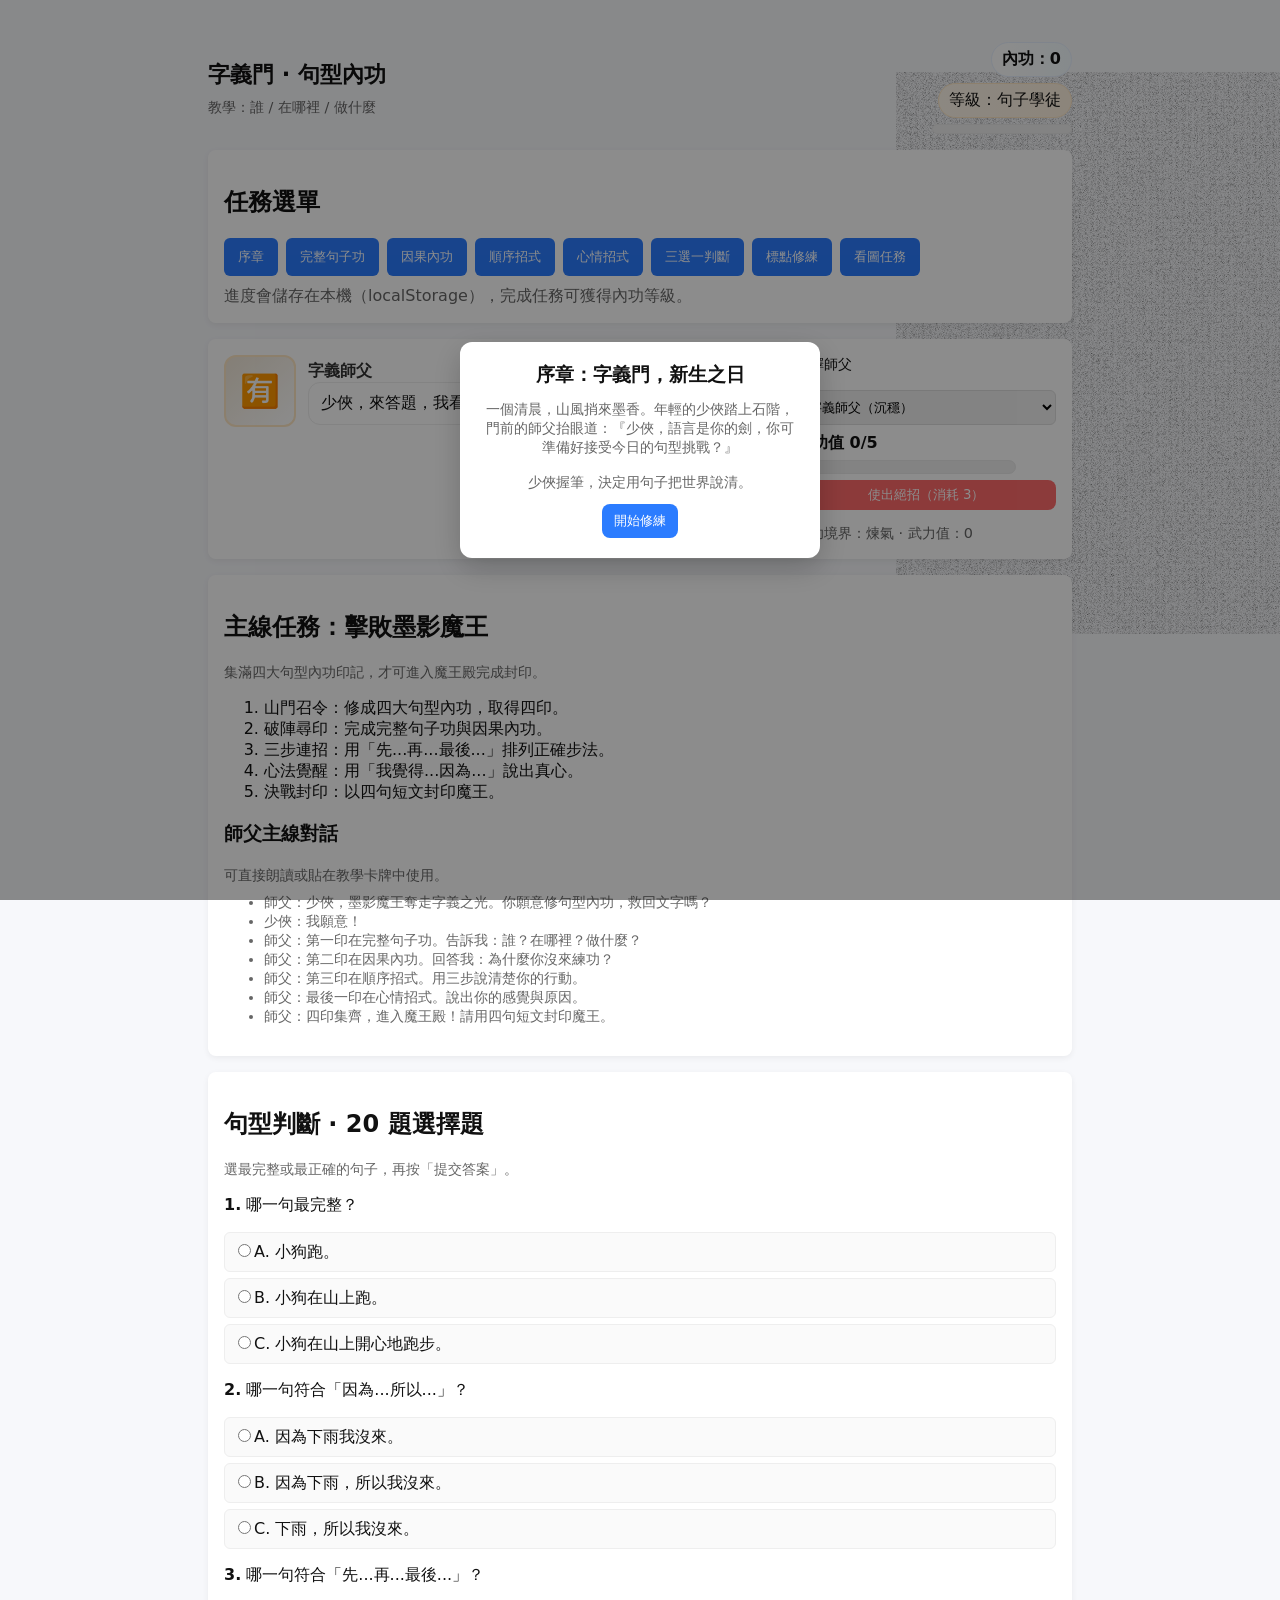
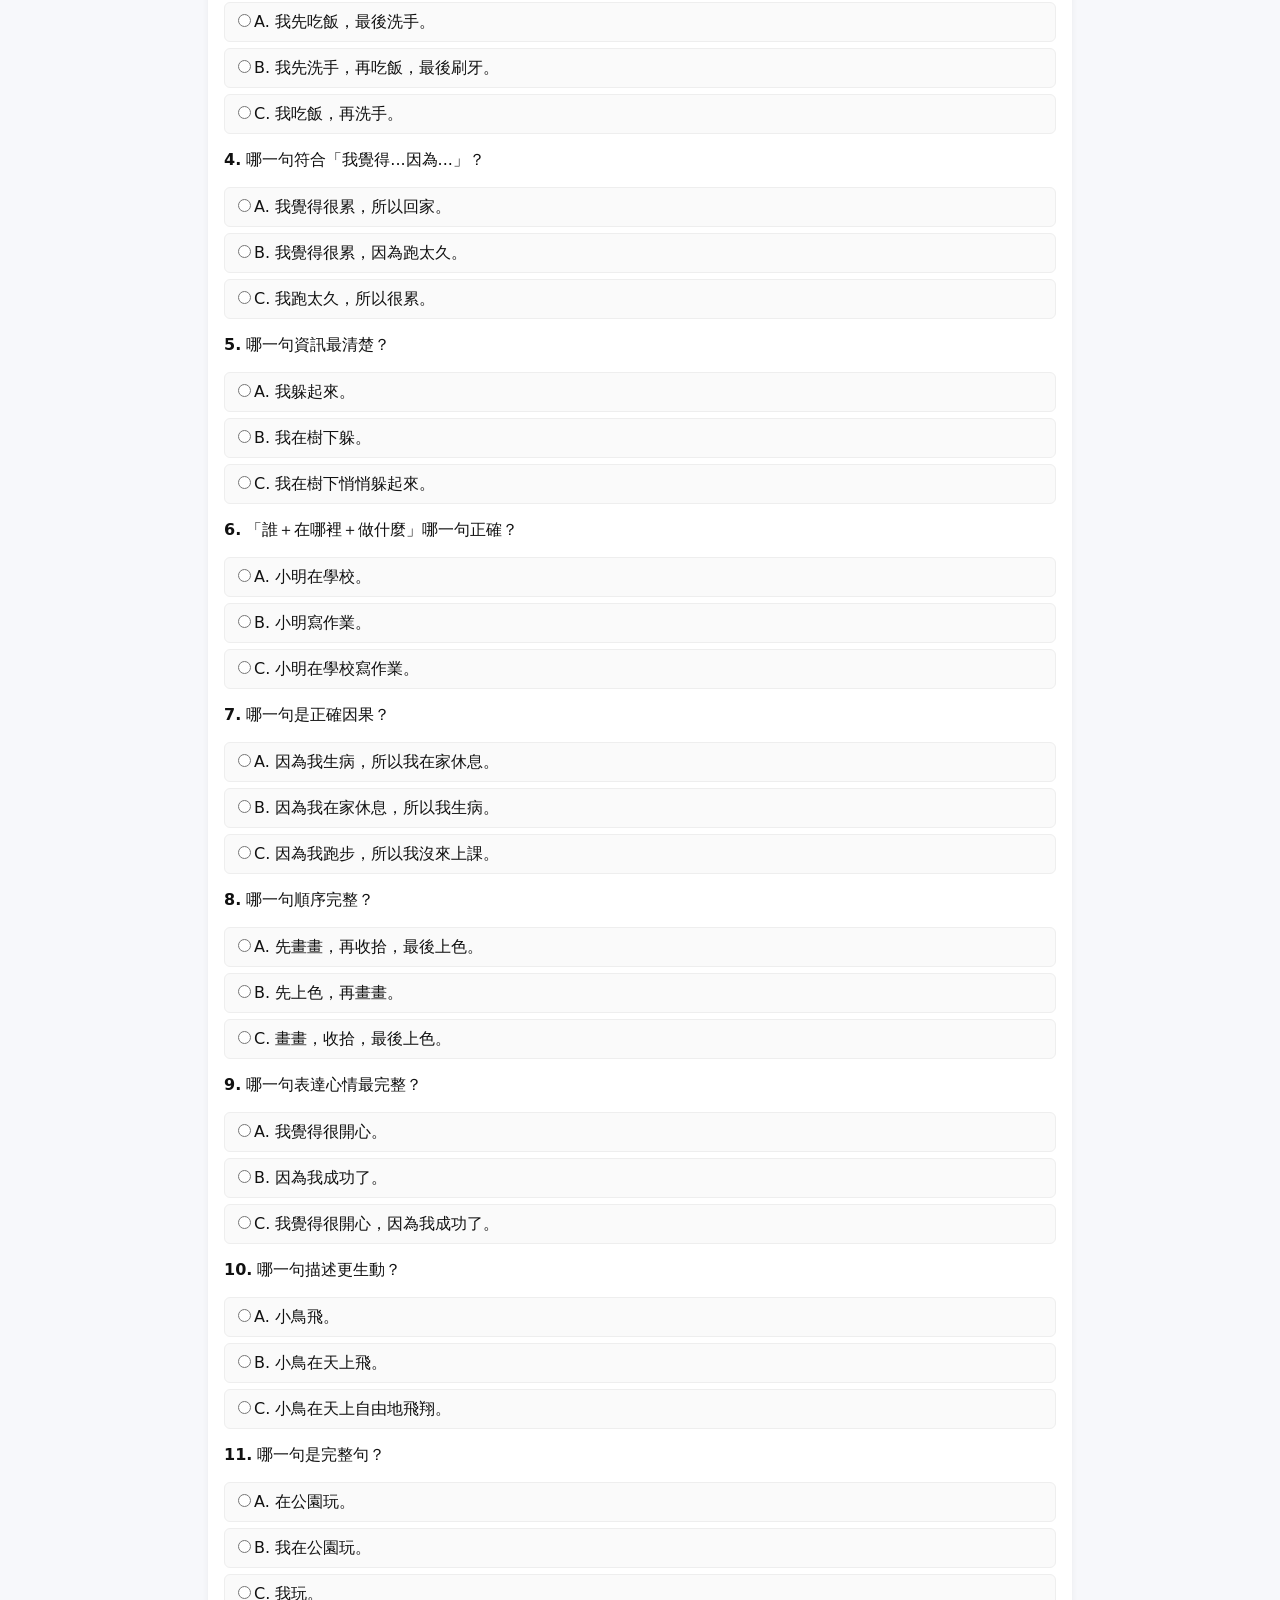
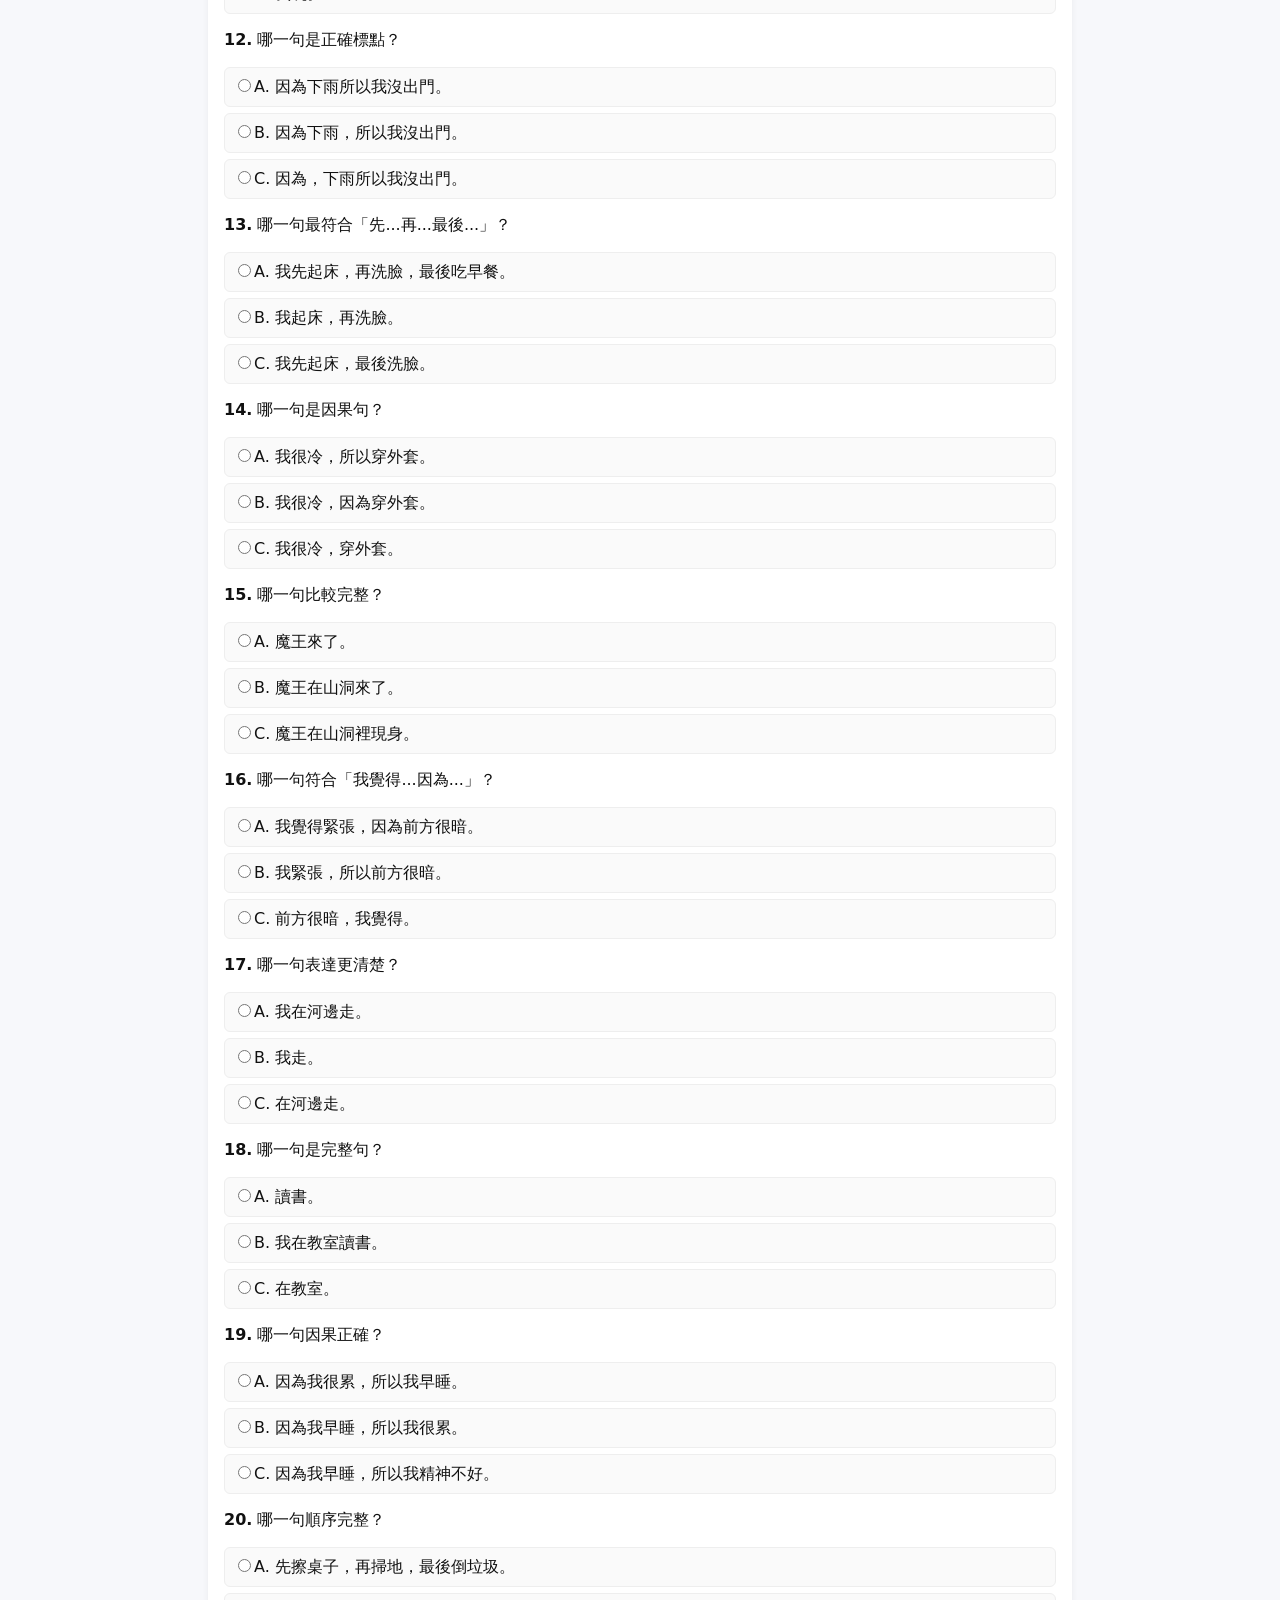
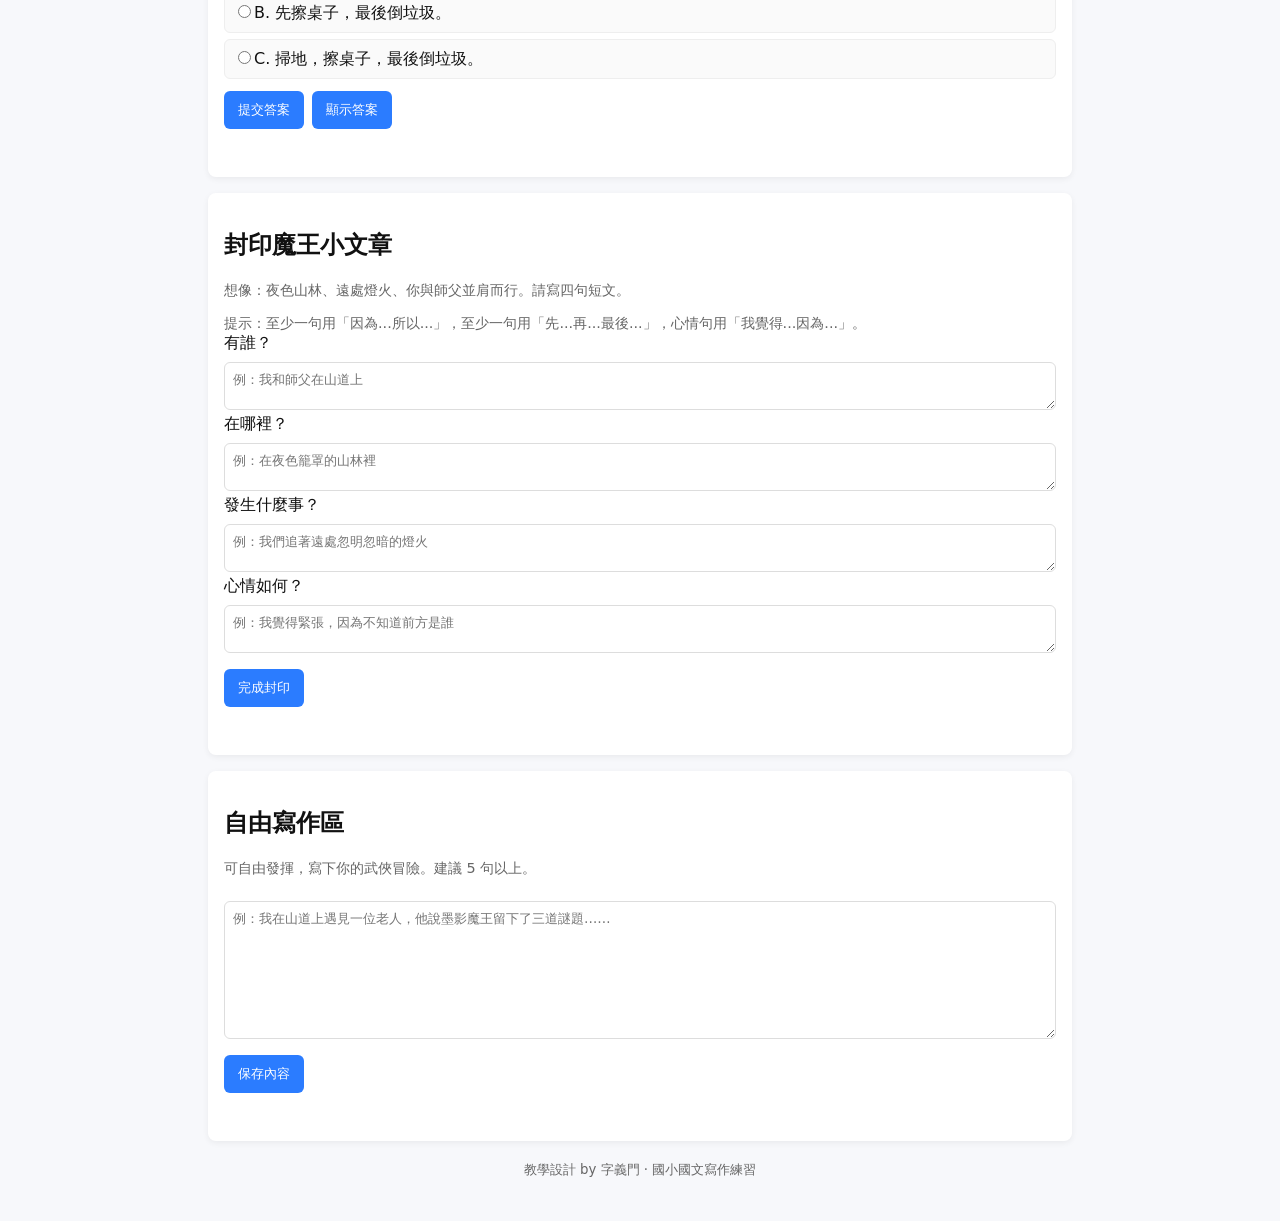
==== commit ebbbaa48: "Update index.html" ====
--- a/index.html
+++ b/index.html
@@ -4,7 +4,7 @@
   <meta charset="utf-8" />
   <meta name="viewport" content="width=device-width,initial-scale=1" />
   <title>字義門 · 句型內功</title>
-  <link rel="stylesheet" href="css/style.css">
+  <link rel="stylesheet" href="style.css">
 </head>
 <body>
   <!-- decorative animated ink at the right edge -->
@@ -317,9 +317,9 @@
     </footer>
   </main>
 
-  <script src="js/story_lines_data.js"></script>
-  <script src="js/npc_dialogue_data.js"></script>
-  <script src="js/app.js"></script>
+  <script src="story_lines_data.js"></script>
+  <script src="npc_dialogue_data.js"></script>
+  <script src="app.js"></script>
   <script>
     (function(){
       function getQuestions(){
@@ -418,3 +418,4 @@
   </script>
 </body>
 </html>
+
--- a/style.css
+++ b/style.css
@@ -0,0 +1,157 @@
+:root{
+  --bg:#f7f8fb; --card:#ffffff; --accent:#2b7cff; --muted:#666;
+}
+*{box-sizing:border-box;font-family: system-ui, "Noto Sans TC", sans-serif}
+body{margin:0;background:var(--bg);color:#111}
+.container{max-width:900px;margin:24px auto;padding:18px}
+.title-wrap h1{margin:0;font-size:1.4rem}
+.title-wrap .meta{font-size:.9rem;color:var(--muted)}
+header{display:flex;justify-content:space-between;align-items:center;gap:12px}
+.status{display:flex;flex-direction:column;align-items:flex-end;gap:6px}
+#points{background:linear-gradient(90deg,#fff,#f3fbff);padding:6px 10px;border-radius:18px;border:1px solid #e6f0ff;font-weight:600}
+#level-badge{background:linear-gradient(90deg,#fff7eb,#fff1df);padding:6px 10px;border-radius:18px;border:1px solid #ffe7c4}
+.progress{width:140px;height:10px;background:#eee;border-radius:10px;overflow:hidden;border:1px solid #e6e6e6}
+#progress-bar{height:100%;width:0%;background:linear-gradient(90deg,#ffd166,#ff6b6b);transition:width 600ms ease}
+.panel{background:var(--card);padding:16px;border-radius:8px;box-shadow:0 2px 6px rgba(0,0,0,0.06);margin-top:16px}
+.buttons{display:flex;flex-wrap:wrap;gap:8px}
+button{background:var(--accent);color:#fff;border:0;padding:10px 14px;border-radius:6px;cursor:pointer}
+button[disabled]{opacity:.5;cursor:not-allowed}
+.hidden{display:none}
+#question-area{margin-top:12px}
+input[type=text],textarea,select{width:100%;padding:8px;border-radius:6px;border:1px solid #ddd;margin-top:8px}
+.feedback{margin-top:12px;padding:10px;border-radius:6px}
+.feedback.ok{background:#e6ffed;color:#055a25}
+.feedback.bad{background:#fff0f0;color:#8a1f1f}
+#back{background:#ddd;color:#111;margin-bottom:8px}
+.hint{margin-top:10px;color:var(--muted)}
+footer{margin-top:18px;text-align:center;color:var(--muted)}
+.small{font-size:.9rem}
+.meta{font-size:.9rem;color:var(--muted);margin-top:8px}
+.choice{display:block;margin:6px 0;padding:8px;border-radius:6px;border:1px solid #eee;background:#fafafa}
+.controls-row{display:flex;gap:8px;margin-top:12px}
+.controls-row button{background:#2b7cff}
+/* nicer buttons */
+button{transition:transform .12s ease, box-shadow .12s ease}
+button:hover{transform:translateY(-2px);box-shadow:0 6px 14px rgba(43,124,255,0.12)}
+
+/* modal */
+.modal{position:fixed;left:0;top:0;right:0;bottom:0;background:rgba(0,0,0,0.45);display:flex;align-items:center;justify-content:center;padding:24px}
+.modal-card{background:#fff;padding:20px;border-radius:12px;box-shadow:0 10px 30px rgba(0,0,0,0.2);max-width:360px;text-align:center}
+.modal-card h3{margin:0 0 8px}
+.modal-card p{margin:0 0 12px}
+.modal-card button{background:#2b7cff;color:#fff;padding:8px 12px;border-radius:8px;border:0}
+.hidden{display:none}
+
+/* feedback animations */
+@keyframes pop {
+  0%{transform:scale(.8);opacity:0}
+  60%{transform:scale(1.06);opacity:1}
+  100%{transform:scale(1);opacity:1}
+}
+@keyframes shake {
+  0%{transform:translateX(0)}
+  25%{transform:translateX(-6px)}
+  50%{transform:translateX(6px)}
+  75%{transform:translateX(-4px)}
+  100%{transform:translateX(0)}
+}
+.feedback.ok{animation:pop .35s ease}
+.feedback.bad{animation:shake .35s ease}
+
+/* confetti */
+.confetti-piece{position:fixed;pointer-events:none;width:10px;height:14px;border-radius:2px;opacity:0.95;transform:translateY(0);animation:fall 1200ms linear forwards}
+@keyframes fall{
+  to{transform:translateY(800px) rotate(520deg);opacity:0}
+}
+
+/* progress pulse when full */
+@keyframes pulse {
+  0%{box-shadow:0 0 0 rgba(255,107,107,0.0)}
+  70%{box-shadow:0 8px 24px rgba(255,107,107,0.12)}
+  100%{box-shadow:0 0 0 rgba(255,107,107,0)}
+}
+.progress.full #progress-bar{animation:pulse 1200ms ease}
+
+/* NPC / dialogue */
+.npc{display:flex;gap:12px;align-items:flex-start}
+.avatar{width:72px;height:72px;border-radius:12px;background:linear-gradient(135deg,#f0e6d6,#fff);border:2px solid #ffe7c4}
+#npc-name{font-weight:700;color:#333;margin-top:6px}
+.bubble{background:#fff;padding:10px 12px;border-radius:12px;border:1px solid #eee;max-width:520px}
+
+/* inner power pips */
+.inner-power{display:flex;flex-direction:column;gap:6px;margin-top:12px}
+.pips{display:flex;gap:6px}
+.pip{width:20px;height:20px;border-radius:50%;background:#eee;border:2px solid #fff;box-shadow:inset 0 -3px 0 rgba(0,0,0,0.06)}
+.pip.filled{background:linear-gradient(90deg,#ffd166,#ff6b6b);box-shadow:0 6px 12px rgba(255,107,107,0.15);transform:scale(1.05)}
+.power-label{font-weight:600}
+.power-hint{color:var(--muted)}
+
+/* NPC / dialogue */
+.npc-row{display:flex;justify-content:space-between;gap:18px;align-items:flex-start}
+.npc{display:flex;gap:12px;align-items:flex-start}
+.avatar{width:72px;height:72px;border-radius:12px;background:linear-gradient(135deg,#f0e6d6,#fff);border:2px solid #ffe7c4;display:flex;align-items:center;justify-content:center;font-size:32px}
+#npc-name{font-weight:700;color:#333;margin-top:6px}
+.bubble{background:#fff;padding:10px 12px;border-radius:12px;border:1px solid #eee;max-width:420px}
+.bubble.talking{animation:pop .35s ease}
+
+/* inner power bar */
+.npc-controls{display:flex;flex-direction:column;gap:8px;min-width:260px}
+.power-box{display:flex;flex-direction:column;gap:6px}
+.power-bar{width:220px;height:14px;background:#eee;border-radius:8px;overflow:hidden;border:1px solid #eaeaea}
+#power-bar-fill{height:100%;width:0%;background:linear-gradient(90deg,#ffd166,#ff6b6b);transition:width .4s ease}
+#use-skill{background:#ff6b6b;padding:6px 8px;border-radius:8px;border:0;color:#fff}
+.status-box{color:var(--muted);margin-top:6px}
+
+/* decorative ink edge */
+.ink-edge{position:fixed;right:-6vw;top:8vh;width:36vw;height:84vh;pointer-events:none;z-index:0;opacity:0.95;transform:translateZ(0)}
+.ink-edge svg{width:100%;height:100%;display:block}
+.ink-blob{transform-origin:50% 50%;animation:ink-drift 9000ms ease-in-out infinite, ink-slow-rotate 22000ms linear infinite}
+.ink-spot{filter:blur(10px);transform-origin:50% 50%;animation:ink-wobble 7000ms ease-in-out infinite}
+
+@keyframes ink-drift{
+  0%{transform:translateY(-6px) translateX(0) scale(1)}
+  25%{transform:translateY(8px) translateX(-6px) scale(1.02)}
+  50%{transform:translateY(-4px) translateX(4px) scale(0.99)}
+  75%{transform:translateY(6px) translateX(-2px) scale(1.01)}
+  100%{transform:translateY(-6px) translateX(0) scale(1)}
+}
+
+@keyframes ink-slow-rotate{
+  from{transform:rotate(0deg)}
+  to{transform:rotate(360deg)}
+}
+
+@keyframes ink-wobble{
+  0%{transform:translateX(0) scale(1)}
+  50%{transform:translateX(-8px) scale(1.02)}
+  100%{transform:translateX(0) scale(1)}
+}
+
+/* pulse effect when triggered by JS */
+.ink-edge.pulse{animation:ink-pulse 800ms ease-out forwards}
+@keyframes ink-pulse{
+  0%{opacity:0.9;transform:translateX(40px) scale(1)}
+  40%{opacity:1;transform:translateX(0) scale(1.04)}
+  100%{opacity:0.95;transform:translateX(6px) scale(1)}
+}
+
+/* make main content sit above the ink */
+.container{position:relative;z-index:2}
+
+/* subtle hover glow for interactive NPC bubble */
+.bubble:hover{box-shadow:0 12px 28px rgba(11,19,43,0.06);transform:translateY(-4px)}
+
+/* interactive overlay for ripples (on top of ink) */
+.ink-interact{position:fixed;right:-6vw;top:8vh;width:36vw;height:84vh;pointer-events:auto;z-index:3;background:transparent}
+
+/* ink ripple particles */
+.ink-ripple{position:absolute;border-radius:50%;pointer-events:none;mix-blend-mode:multiply;filter:blur(2px);opacity:0.9;transform:translate(-50%,-50%) scale(0);}
+.ink-ripple::after{content:'';position:absolute;inset:0;border-radius:50%;}
+
+@keyframes ripple-expand{
+  0%{transform:translate(-50%,-50%) scale(0);opacity:0.9}
+  60%{transform:translate(-50%,-50%) scale(1.6);opacity:0.48}
+  100%{transform:translate(-50%,-50%) scale(2.4);opacity:0}
+}
+
+.ink-ripple.anim{animation:ripple-expand 720ms cubic-bezier(.2,.8,.2,1) forwards}
